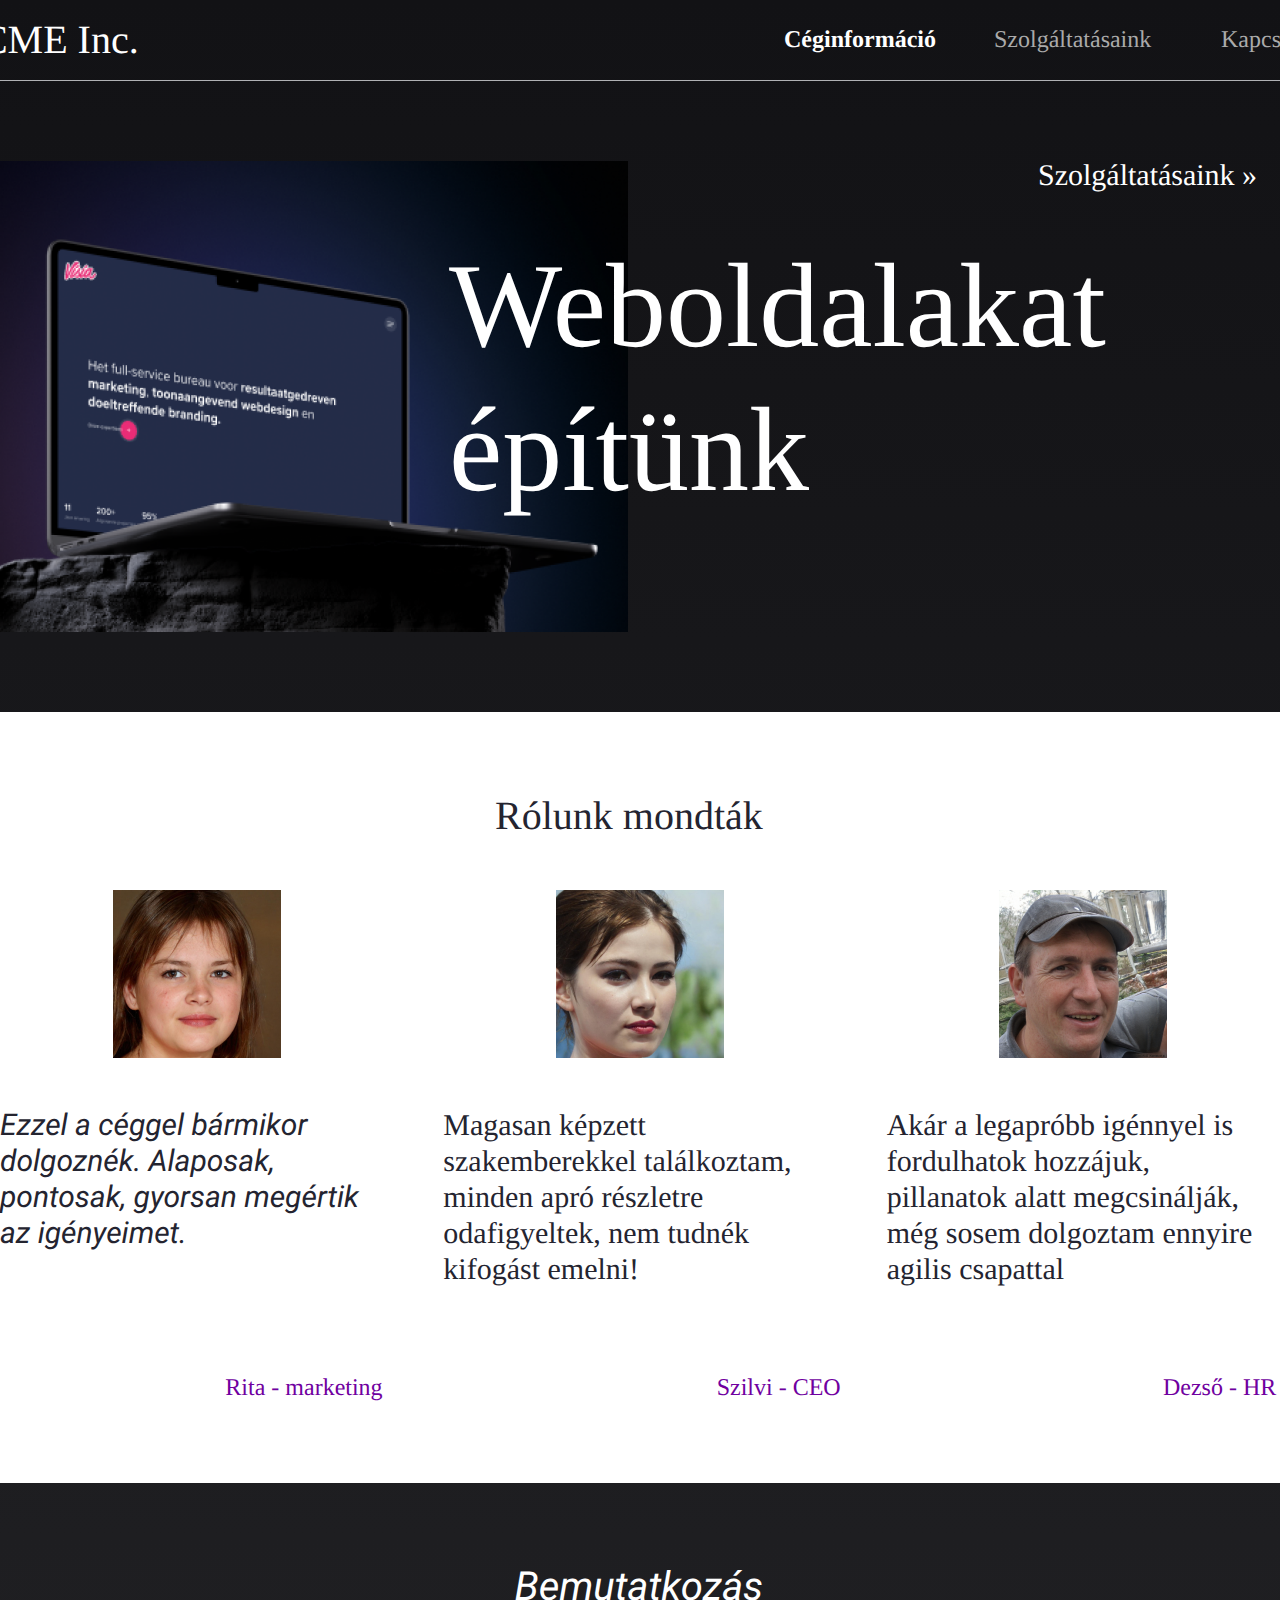
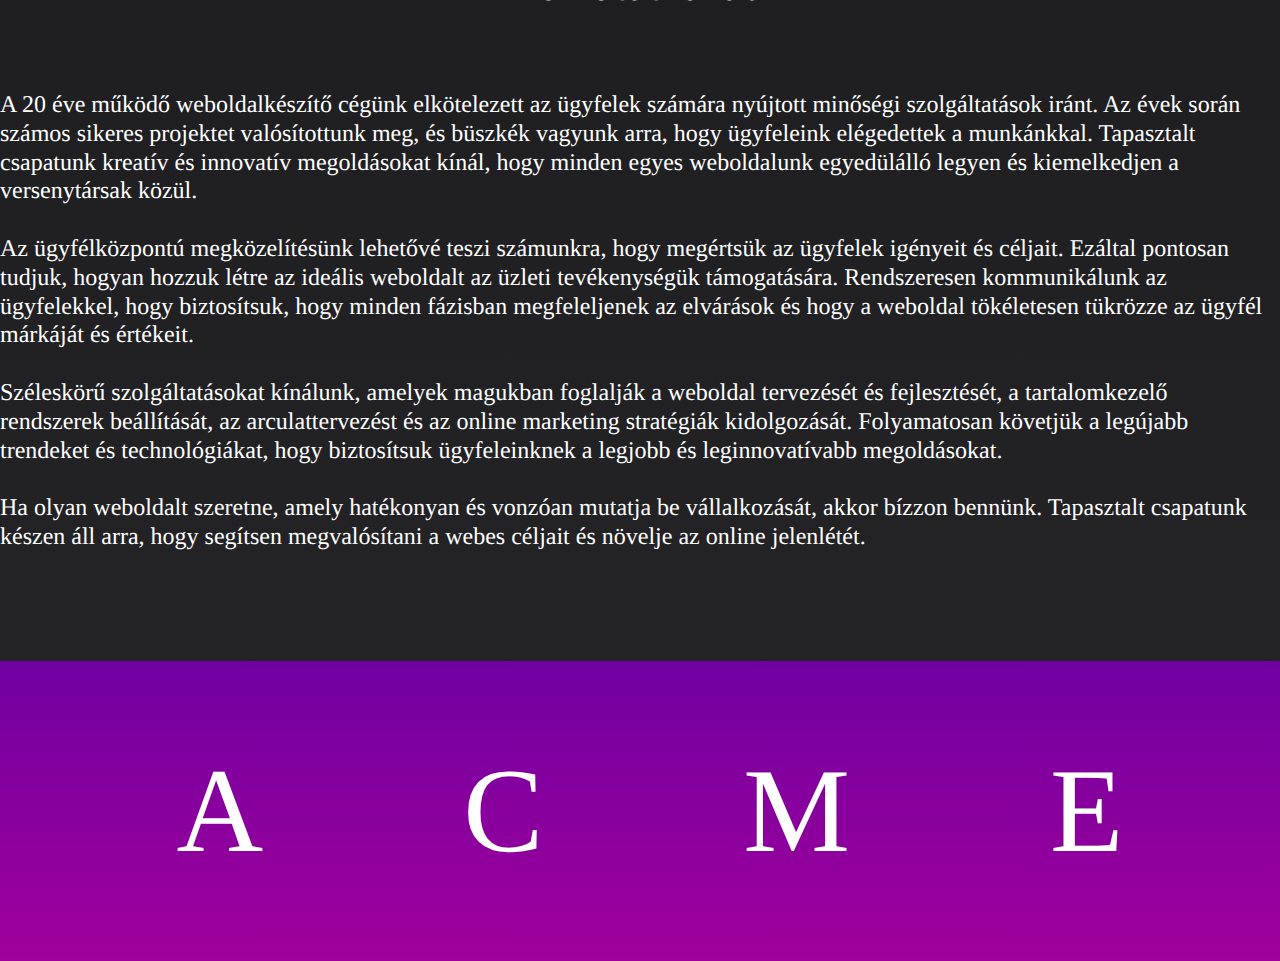
==== ceginformacio.html @ 2ebcb1cb "Copy paste, add ceginformacio, add static folder" ====
<!DOCTYPE html>
<html lang="hu">
<head>
    <meta charset="UTF-8">
    <meta name="viewport" content="width=device-width, initial-scale=1.0">
    <title>ACME Inc.</title>
    <link rel="stylesheet" href="static/css/styles-ceginformacio.css">
    <link href="https://fonts.googleapis.com/css2?family=Roboto:wght@100;900&display=swap" rel="stylesheet">
</head>
<body>
    <!-- frame: Céginformáció -->
    <div class="frame cginform-bc1c604dbf07">
        <!-- frame: Group -->
        <div class="frame group-bc1c604dbf08">
        <!-- frame: Group -->
        <div class="frame group-bc1c604dbf0d">
            <!-- frame: Group -->
            <div class="frame group-bc1c604dbf25">
            <!-- frame: Group -->
            <div class="frame group-bc1c604dbf27">
                <!-- text: ACME Inc. -->
                <div class="shape text acme-inc-bc1c604dbf2b">
                <div class="text-node-html" id="html-text-node-0953e374-dd61-808b-8004-bc1c604dbf2b" data-x="1551" data-y="1306.9999999999636">
                    <div class="root rich-text root-0" style="display:flex;white-space:break-spaces;align-items:flex-start" xmlns="http://www.w3.org/1999/xhtml">
                    <div class="paragraph-set root-0-paragraph-set-0">
                        <p class="paragraph root-0-paragraph-set-0-paragraph-0" dir="auto"><span class="text-node root-0-paragraph-set-0-paragraph-0-text-0" style="color:rgba(255, 255, 255, 1);text-transform:none;line-break:auto;overflow-wrap:initial;white-space:pre;text-rendering:geometricPrecision;caret-color:rgba(255, 255, 255, 1);text-decoration:none;--font-id:gfont-roboto;--fills:[[&quot;^ &quot;,&quot;~:fill-color&quot;,&quot;#ffffff&quot;,&quot;~:fill-opacity&quot;,1]];letter-spacing:0px;font-size:40px;font-family:&quot;Roboto&quot;;font-style:normal;font-weight:100">ACME Inc.</span></p>
                    </div>
                    </div>
                </div>
                </div>
            </div>
            <!-- frame: Group -->
            <div class="frame group-bc1c604dbf26">
                <!-- text: Céginformáció -->
                <div class="shape text cginform-bc1c604dbf2a">
                <div class="text-node-html" id="html-text-node-0953e374-dd61-808b-8004-bc1c604dbf2a" data-x="2383" data-y="1314.9999999999636">
                    <div class="root rich-text root-0" style="display:flex;white-space:break-spaces;align-items:flex-start" xmlns="http://www.w3.org/1999/xhtml">
                    <div class="paragraph-set root-0-paragraph-set-0">
                        <p class="paragraph root-0-paragraph-set-0-paragraph-0" dir="auto"><span class="text-node root-0-paragraph-set-0-paragraph-0-text-0" style="color:rgba(255, 255, 255, 1);text-transform:none;line-break:auto;overflow-wrap:initial;white-space:pre;text-rendering:geometricPrecision;caret-color:rgba(255, 255, 255, 1);text-decoration:none;--font-id:gfont-roboto;--fills:[[&quot;^ &quot;,&quot;~:fill-color&quot;,&quot;#ffffff&quot;,&quot;~:fill-opacity&quot;,1]];letter-spacing:0px;font-size:24px;font-family:&quot;Roboto&quot;;font-style:normal;font-weight:700">Céginformáció</span></p>
                    </div>
                    </div>
                </div>
                </div>
                <!-- text: Szolgáltatásaink -->
                <div class="shape text szolgltat-bc1c604dbf29">
                <div class="text-node-html" id="html-text-node-0953e374-dd61-808b-8004-bc1c604dbf29" data-x="2593" data-y="1314.9999999999636">
                    <div class="root rich-text root-0" style="display:flex;white-space:break-spaces;align-items:flex-start" xmlns="http://www.w3.org/1999/xhtml">
                    <div class="paragraph-set root-0-paragraph-set-0">
                        <p class="paragraph root-0-paragraph-set-0-paragraph-0" dir="auto"><span class="text-node root-0-paragraph-set-0-paragraph-0-text-0" style="color:rgba(170, 170, 170, 1);text-transform:none;line-break:auto;overflow-wrap:initial;white-space:pre;text-rendering:geometricPrecision;caret-color:rgba(170, 170, 170, 1);text-decoration:none;--font-id:gfont-roboto;--fills:[[&quot;^ &quot;,&quot;~:fill-color&quot;,&quot;#aaaaaa&quot;,&quot;~:fill-opacity&quot;,1]];letter-spacing:0px;font-size:24px;font-family:&quot;Roboto&quot;;font-style:normal;font-weight:400">Szolgáltatásaink</span></p>
                    </div>
                    </div>
                </div>
                </div>
                <!-- text: Kapcsolat -->
                <div class="shape text kapcsolat-bc1c604dbf28">
                <div class="text-node-html" id="html-text-node-0953e374-dd61-808b-8004-bc1c604dbf28" data-x="2820" data-y="1314.9999999999636">
                    <div class="root rich-text root-0" style="display:flex;white-space:break-spaces;align-items:flex-start" xmlns="http://www.w3.org/1999/xhtml">
                    <div class="paragraph-set root-0-paragraph-set-0">
                        <p class="paragraph root-0-paragraph-set-0-paragraph-0" dir="auto"><span class="text-node root-0-paragraph-set-0-paragraph-0-text-0" style="color:rgba(170, 170, 170, 1);text-transform:none;line-break:auto;overflow-wrap:initial;white-space:pre;text-rendering:geometricPrecision;caret-color:rgba(170, 170, 170, 1);text-decoration:none;--font-id:gfont-roboto;--fills:[[&quot;^ &quot;,&quot;~:fill-color&quot;,&quot;#aaaaaa&quot;,&quot;~:fill-opacity&quot;,1]];letter-spacing:0px;font-size:24px;font-family:&quot;Roboto&quot;;font-style:normal;font-weight:400">Kapcsolat</span></p>
                    </div>
                    </div>
                </div>
                </div>
            </div>
            </div>
            <!-- rect: Rectangle -->
            <div class="shape rect rectangle-bc1c604dbf24">
            </div>
        </div>
        <!-- frame: Group -->
        <div class="frame group-bc1c604dbf0c">
            <!-- frame: Group -->
            <div class="frame group-bc1c604dbf21">
            <!-- rect: image 1 -->
            <div class="shape rect image-1-bc1c604dbf23"><img src="static/pictures/laptop.png" alt="Image of a laptop"></div>
            </div>
            <!-- frame: Group -->
            <div class="frame group-bc1c604dbf20">
            <!-- text: Szolgáltatásaink » -->
            <div class="shape text szolgltat-bc1c604dbf22">
                <div class="text-node-html" id="html-text-node-0953e374-dd61-808b-8004-bc1c604dbf22" data-x="2637" data-y="1889">
                <div class="root rich-text root-0" style="display:flex;white-space:break-spaces;align-items:flex-start" xmlns="http://www.w3.org/1999/xhtml">
                    <div class="paragraph-set root-0-paragraph-set-0">
                    <p class="paragraph root-0-paragraph-set-0-paragraph-0" dir="auto"><span class="text-node root-0-paragraph-set-0-paragraph-0-text-0" style="color:rgba(255, 255, 255, 1);text-transform:none;line-break:auto;overflow-wrap:initial;white-space:pre;text-rendering:geometricPrecision;caret-color:rgba(255, 255, 255, 1);text-decoration:none;--font-id:gfont-roboto;--fills:[[&quot;^ &quot;,&quot;~:fill-color&quot;,&quot;#ffffff&quot;,&quot;~:fill-opacity&quot;,1]];letter-spacing:0px;font-size:30px;font-family:&quot;Roboto&quot;;font-style:normal;font-weight:400">Szolgáltatásaink »</span></p>
                    </div>
                </div>
                </div>
            </div>
            </div>
            <!-- text: Weboldalakat építünk -->
            <div class="shape text weboldalak-bc1c604dbf1f">
            <div class="text-node-html" id="html-text-node-0953e374-dd61-808b-8004-bc1c604dbf1f" data-x="2048" data-y="1521">
                <div class="root rich-text root-0" style="display:flex;white-space:break-spaces;align-items:flex-start" xmlns="http://www.w3.org/1999/xhtml">
                <div class="paragraph-set root-0-paragraph-set-0">
                    <p class="paragraph root-0-paragraph-set-0-paragraph-0" dir="auto"><span class="text-node root-0-paragraph-set-0-paragraph-0-text-0" style="color:rgba(255, 255, 255, 1);text-transform:none;line-break:auto;overflow-wrap:initial;white-space:break-spaces;text-rendering:geometricPrecision;caret-color:rgba(255, 255, 255, 1);text-decoration:none;--font-id:gfont-roboto;--fills:[[&quot;^ &quot;,&quot;~:fill-color&quot;,&quot;#ffffff&quot;,&quot;~:fill-opacity&quot;,1]];letter-spacing:0px;font-size:120px;font-family:&quot;Roboto&quot;;font-style:normal;font-weight:400">Weboldalakat építünk</span></p>
                </div>
                </div>
            </div>
            </div>
        </div>
        <!-- frame: Group -->
        <div class="frame group-bc1c604dbf0b">
            <!-- text: Rólunk mondták -->
            <div class="shape text rlunk-mon-bc1c604dbf12">
            <div class="text-node-html" id="html-text-node-0953e374-dd61-808b-8004-bc1c604dbf12" data-x="2094" data-y="2079">
                <div class="root rich-text root-0" style="display:flex;white-space:break-spaces;align-items:flex-start" xmlns="http://www.w3.org/1999/xhtml">
                <div class="paragraph-set root-0-paragraph-set-0">
                    <p class="paragraph root-0-paragraph-set-0-paragraph-0" dir="auto"><span class="text-node root-0-paragraph-set-0-paragraph-0-text-0" style="color:rgba(36, 36, 48, 1);text-transform:none;line-break:auto;overflow-wrap:initial;white-space:pre;text-rendering:geometricPrecision;caret-color:rgba(36, 36, 48, 1);text-decoration:none;--font-id:gfont-roboto;--fills:[[&quot;^ &quot;,&quot;~:fill-color&quot;,&quot;#242430&quot;,&quot;~:fill-opacity&quot;,1]];letter-spacing:0px;font-size:40px;font-family:&quot;Roboto&quot;;font-style:normal;font-weight:400">Rólunk mondták</span></p>
                </div>
                </div>
            </div>
            </div>
            <!-- frame: Group -->
            <div class="frame group-bc1c604dbf11">
            <!-- frame: Group -->
            <div class="frame group-bc1c604dbf15">
                <!-- rect: image 2 (3) -->
                <div class="shape rect image-2-3-bc2d330c45e3"><img src="static/pictures/rita.png" alt="Image of Rita from marketing"></div>
                <!-- text: Ezzel a céggel bármikor dolgoznék. Alaposak, pontosak, gyorsan megértik az igényeimet. -->
                <div class="shape text ezzel-a-c-bc1c604dbf1d">
                <div class="text-node-html" id="html-text-node-0953e374-dd61-808b-8004-bc1c604dbf1d" data-x="1599" data-y="2395">
                    <div class="root rich-text root-0" style="display:flex;white-space:break-spaces;align-items:flex-start" xmlns="http://www.w3.org/1999/xhtml">
                    <div class="paragraph-set root-0-paragraph-set-0">
                        <p class="paragraph root-0-paragraph-set-0-paragraph-0" dir="auto"><span class="text-node root-0-paragraph-set-0-paragraph-0-text-0" style="color:rgba(36, 36, 48, 1);text-transform:none;line-break:auto;overflow-wrap:initial;white-space:break-spaces;text-rendering:geometricPrecision;caret-color:rgba(36, 36, 48, 1);text-decoration:none;--font-id:gfont-roboto;--fills:[[&quot;^ &quot;,&quot;~:fill-color&quot;,&quot;#242430&quot;,&quot;~:fill-opacity&quot;,1]];letter-spacing:0px;font-size:30px;font-family:&quot;Roboto&quot;;font-style:italic;font-weight:400">Ezzel a céggel bármikor dolgoznék. Alaposak, pontosak, gyorsan megértik az igényeimet.</span></p>
                    </div>
                    </div>
                </div>
                </div>
                <!-- text: Rita - marketing -->
                <div class="shape text rita-mar-bc1c604dbf1c">
                <div class="text-node-html" id="html-text-node-0953e374-dd61-808b-8004-bc1c604dbf1c" data-x="1824.3333333333335" data-y="2660.9999999999995">
                    <div class="root rich-text root-0" style="display:flex;white-space:break-spaces;align-items:flex-start" xmlns="http://www.w3.org/1999/xhtml">
                    <div class="paragraph-set root-0-paragraph-set-0">
                        <p class="paragraph root-0-paragraph-set-0-paragraph-0" dir="auto"><span class="text-node root-0-paragraph-set-0-paragraph-0-text-0" style="color:rgba(112, 0, 160, 1);text-transform:none;line-break:auto;overflow-wrap:initial;white-space:pre;text-rendering:geometricPrecision;caret-color:rgba(112, 0, 160, 1);text-decoration:none;--font-id:gfont-roboto;--fills:[[&quot;^ &quot;,&quot;~:fill-color&quot;,&quot;#7000a0&quot;,&quot;~:fill-opacity&quot;,1]];letter-spacing:0px;font-size:24px;font-family:&quot;Roboto&quot;;font-style:normal;font-weight:400">Rita - marketing</span></p>
                    </div>
                    </div>
                </div>
                </div>
            </div>
            <!-- frame: Group -->
            <div class="frame group-bc1c604dbf14">
                <!-- rect: image 2 (4) -->
                <div class="shape rect image-2-4-bc2d41a959e4"><img src="static/pictures/szilvi.png" alt="Image of our CEO Szilvi"></div>
                <!-- text: Magasan képzett szakemberekkel találkoztam, minden apró részletre odafigyeltek, nem tudnék kifogást emelni! -->
                <div class="shape text magasan-k-bc1c604dbf1a">
                <div class="text-node-html" id="html-text-node-0953e374-dd61-808b-8004-bc1c604dbf1a" data-x="2042.3333333333335" data-y="2395">
                    <div class="root rich-text root-0" style="display:flex;white-space:break-spaces;align-items:flex-start" xmlns="http://www.w3.org/1999/xhtml">
                    <div class="paragraph-set root-0-paragraph-set-0">
                        <p class="paragraph root-0-paragraph-set-0-paragraph-0" dir="auto"><span class="text-node root-0-paragraph-set-0-paragraph-0-text-0" style="color:rgba(36, 36, 48, 1);text-transform:none;line-break:auto;overflow-wrap:initial;white-space:break-spaces;text-rendering:geometricPrecision;caret-color:rgba(36, 36, 48, 1);text-decoration:none;--font-id:gfont-roboto;--fills:[[&quot;^ &quot;,&quot;~:fill-color&quot;,&quot;#242430&quot;,&quot;~:fill-opacity&quot;,1]];letter-spacing:0px;font-size:30px;font-family:&quot;Roboto&quot;;font-style:normal;font-weight:400">Magasan képzett szakemberekkel találkoztam, minden apró részletre odafigyeltek, nem tudnék kifogást emelni!</span></p>
                    </div>
                    </div>
                </div>
                </div>
                <!-- text: Szilvi - CEO -->
                <div class="shape text szilvi-c-bc1c604dbf19">
                <div class="text-node-html" id="html-text-node-0953e374-dd61-808b-8004-bc1c604dbf19" data-x="2315.666666666667" data-y="2660.9999999999995">
                    <div class="root rich-text root-0" style="display:flex;white-space:break-spaces;align-items:flex-start" xmlns="http://www.w3.org/1999/xhtml">
                    <div class="paragraph-set root-0-paragraph-set-0">
                        <p class="paragraph root-0-paragraph-set-0-paragraph-0" dir="auto"><span class="text-node root-0-paragraph-set-0-paragraph-0-text-0" style="color:rgba(112, 0, 160, 1);text-transform:none;line-break:auto;overflow-wrap:initial;white-space:pre;text-rendering:geometricPrecision;caret-color:rgba(112, 0, 160, 1);text-decoration:none;--font-id:gfont-roboto;--fills:[[&quot;^ &quot;,&quot;~:fill-color&quot;,&quot;#7000a0&quot;,&quot;~:fill-opacity&quot;,1]];letter-spacing:0px;font-size:24px;font-family:&quot;Roboto&quot;;font-style:normal;font-weight:400">Szilvi - CEO</span></p>
                    </div>
                    </div>
                </div>
                </div>
            </div>
            <!-- frame: Group -->
            <div class="frame group-bc1c604dbf13">
                <!-- rect: image 2 (5) -->
                <div class="shape rect image-2-5-bc2d4b4ae50b"><img src="static/pictures/dezso.png" alt="Image of Dezso from HR"></div>
                <!-- text: Akár a legapróbb igénnyel is fordulhatok hozzájuk, pillanatok alatt megcsinálják, még sosem dolgoztam ennyire agilis csapattal -->
                <div class="shape text akr-a-leg-bc1c604dbf17">
                <div class="text-node-html" id="html-text-node-0953e374-dd61-808b-8004-bc1c604dbf17" data-x="2485.666666666667" data-y="2395">
                    <div class="root rich-text root-0" style="display:flex;white-space:break-spaces;align-items:flex-start" xmlns="http://www.w3.org/1999/xhtml">
                    <div class="paragraph-set root-0-paragraph-set-0">
                        <p class="paragraph root-0-paragraph-set-0-paragraph-0" dir="auto"><span class="text-node root-0-paragraph-set-0-paragraph-0-text-0" style="color:rgba(36, 36, 48, 1);text-transform:none;line-break:auto;overflow-wrap:initial;white-space:break-spaces;text-rendering:geometricPrecision;caret-color:rgba(36, 36, 48, 1);text-decoration:none;--font-id:gfont-roboto;--fills:[[&quot;^ &quot;,&quot;~:fill-color&quot;,&quot;#242430&quot;,&quot;~:fill-opacity&quot;,1]];letter-spacing:0px;font-size:30px;font-family:&quot;Roboto&quot;;font-style:normal;font-weight:400">Akár a legapróbb igénnyel is fordulhatok hozzájuk, pillanatok alatt megcsinálják, még sosem dolgoztam ennyire agilis csapattal</span></p>
                    </div>
                    </div>
                </div>
                </div>
                <!-- text: Dezső - HR -->
                <div class="shape text dezs-hr-bc1c604dbf16">
                <div class="text-node-html" id="html-text-node-0953e374-dd61-808b-8004-bc1c604dbf16" data-x="2762" data-y="2661">
                    <div class="root rich-text root-0" style="display:flex;white-space:break-spaces;align-items:flex-start" xmlns="http://www.w3.org/1999/xhtml">
                    <div class="paragraph-set root-0-paragraph-set-0">
                        <p class="paragraph root-0-paragraph-set-0-paragraph-0" dir="auto"><span class="text-node root-0-paragraph-set-0-paragraph-0-text-0" style="color:rgba(112, 0, 160, 1);text-transform:none;line-break:auto;overflow-wrap:initial;white-space:pre;text-rendering:geometricPrecision;caret-color:rgba(112, 0, 160, 1);text-decoration:none;--font-id:gfont-roboto;--fills:[[&quot;^ &quot;,&quot;~:fill-color&quot;,&quot;#7000a0&quot;,&quot;~:fill-opacity&quot;,1]];letter-spacing:0px;font-size:24px;font-family:&quot;Roboto&quot;;font-style:normal;font-weight:400">Dezső - HR</span></p>
                    </div>
                    </div>
                </div>
                </div>
            </div>
            </div>
        </div>
        <!-- frame: Group -->
        <div class="frame group-bc1c604dbf0a">
            <!-- text: Bemutatkozás -->
            <div class="shape text bemutatkoz-bc1c604dbf10">
            <div class="text-node-html" id="html-text-node-0953e374-dd61-808b-8004-bc1c604dbf10" data-x="2113.5" data-y="2849.9999999999995">
                <div class="root rich-text root-0" style="display:flex;white-space:break-spaces;align-items:flex-start" xmlns="http://www.w3.org/1999/xhtml">
                <div class="paragraph-set root-0-paragraph-set-0">
                    <p class="paragraph root-0-paragraph-set-0-paragraph-0" dir="auto"><span class="text-node root-0-paragraph-set-0-paragraph-0-text-0" style="color:rgba(255, 255, 255, 1);text-transform:none;line-break:auto;overflow-wrap:initial;white-space:pre;text-rendering:geometricPrecision;caret-color:rgba(255, 255, 255, 1);text-decoration:none;--font-id:gfont-roboto;--fills:[[&quot;^ &quot;,&quot;~:fill-color&quot;,&quot;#ffffff&quot;,&quot;~:fill-opacity&quot;,1]];letter-spacing:0px;font-size:40px;font-family:&quot;Roboto&quot;;font-style:italic;font-weight:400">Bemutatkozás</span></p>
                </div>
                </div>
            </div>
            </div>
            <!-- text: A 20 éve működő weboldalkészítő cégünk elkötelezett az ügyfelek számára nyújtott minőségi szolgáltatások iránt. Az évek során számos sikeres projektet valósítottunk meg, és büszkék vagyunk arra, hogy ügyfeleink elégedettek a munkánkkal. Tapasztalt csapatunk kreatív és innovatív m -->
            <div class="shape text a-20-ve-m-bc1c604dbf0f">
            <div class="text-node-html" id="html-text-node-0953e374-dd61-808b-8004-bc1c604dbf0f" data-x="1599" data-y="2977.9999999999995">
                <div class="root rich-text root-0" style="display:flex;white-space:break-spaces;align-items:flex-start" xmlns="http://www.w3.org/1999/xhtml">
                <div class="paragraph-set root-0-paragraph-set-0">
                    <p class="paragraph root-0-paragraph-set-0-paragraph-0" dir="auto"><span class="text-node root-0-paragraph-set-0-paragraph-0-text-0" style="color:rgba(255, 255, 255, 1);text-transform:none;line-break:auto;overflow-wrap:initial;white-space:break-spaces;text-rendering:geometricPrecision;caret-color:rgba(255, 255, 255, 1);text-decoration:none;--font-id:gfont-roboto;--fills:[[&quot;^ &quot;,&quot;~:fill-color&quot;,&quot;#ffffff&quot;,&quot;~:fill-opacity&quot;,1]];letter-spacing:0px;font-size:24px;font-family:&quot;Roboto&quot;;font-style:normal;font-weight:400">A 20 éve működő weboldalkészítő cégünk elkötelezett az ügyfelek számára nyújtott minőségi szolgáltatások iránt. Az évek során számos sikeres projektet valósítottunk meg, és büszkék vagyunk arra, hogy ügyfeleink elégedettek a munkánkkal. Tapasztalt csapatunk kreatív és innovatív megoldásokat kínál, hogy minden egyes weboldalunk egyedülálló legyen és kiemelkedjen a versenytársak közül.</span></p>
                    <p class="paragraph root-0-paragraph-set-0-paragraph-1" dir="auto"><span class="text-node root-0-paragraph-set-0-paragraph-1-text-0" style="color:rgba(255, 255, 255, 1);text-transform:none;line-break:auto;overflow-wrap:initial;white-space:break-spaces;text-rendering:geometricPrecision;caret-color:rgba(255, 255, 255, 1);text-decoration:none;--font-id:gfont-roboto;--fills:[[&quot;^ &quot;,&quot;~:fill-color&quot;,&quot;#ffffff&quot;,&quot;~:fill-opacity&quot;,1]];letter-spacing:0px;font-size:24px;font-family:&quot;Roboto&quot;;font-style:normal;font-weight:400"> </span></p>
                    <p class="paragraph root-0-paragraph-set-0-paragraph-2" dir="auto"><span class="text-node root-0-paragraph-set-0-paragraph-2-text-0" style="color:rgba(255, 255, 255, 1);text-transform:none;line-break:auto;overflow-wrap:initial;white-space:break-spaces;text-rendering:geometricPrecision;caret-color:rgba(255, 255, 255, 1);text-decoration:none;--font-id:gfont-roboto;--fills:[[&quot;^ &quot;,&quot;~:fill-color&quot;,&quot;#ffffff&quot;,&quot;~:fill-opacity&quot;,1]];letter-spacing:0px;font-size:24px;font-family:&quot;Roboto&quot;;font-style:normal;font-weight:400">Az ügyfélközpontú megközelítésünk lehetővé teszi számunkra, hogy megértsük az ügyfelek igényeit és céljait. Ezáltal pontosan tudjuk, hogyan hozzuk létre az ideális weboldalt az üzleti tevékenységük támogatására. Rendszeresen kommunikálunk az ügyfelekkel, hogy biztosítsuk, hogy minden fázisban megfeleljenek az elvárások és hogy a weboldal tökéletesen tükrözze az ügyfél márkáját és értékeit.</span></p>
                    <p class="paragraph root-0-paragraph-set-0-paragraph-3" dir="auto"><span class="text-node root-0-paragraph-set-0-paragraph-3-text-0" style="color:rgba(255, 255, 255, 1);text-transform:none;line-break:auto;overflow-wrap:initial;white-space:break-spaces;text-rendering:geometricPrecision;caret-color:rgba(255, 255, 255, 1);text-decoration:none;--font-id:gfont-roboto;--fills:[[&quot;^ &quot;,&quot;~:fill-color&quot;,&quot;#ffffff&quot;,&quot;~:fill-opacity&quot;,1]];letter-spacing:0px;font-size:24px;font-family:&quot;Roboto&quot;;font-style:normal;font-weight:400"> </span></p>
                    <p class="paragraph root-0-paragraph-set-0-paragraph-4" dir="auto"><span class="text-node root-0-paragraph-set-0-paragraph-4-text-0" style="color:rgba(255, 255, 255, 1);text-transform:none;line-break:auto;overflow-wrap:initial;white-space:break-spaces;text-rendering:geometricPrecision;caret-color:rgba(255, 255, 255, 1);text-decoration:none;--font-id:gfont-roboto;--fills:[[&quot;^ &quot;,&quot;~:fill-color&quot;,&quot;#ffffff&quot;,&quot;~:fill-opacity&quot;,1]];letter-spacing:0px;font-size:24px;font-family:&quot;Roboto&quot;;font-style:normal;font-weight:400">Széleskörű szolgáltatásokat kínálunk, amelyek magukban foglalják a weboldal tervezését és fejlesztését, a tartalomkezelő rendszerek beállítását, az arculattervezést és az online marketing stratégiák kidolgozását. Folyamatosan követjük a legújabb trendeket és technológiákat, hogy biztosítsuk ügyfeleinknek a legjobb és leginnovatívabb megoldásokat.</span></p>
                    <p class="paragraph root-0-paragraph-set-0-paragraph-5" dir="auto"><span class="text-node root-0-paragraph-set-0-paragraph-5-text-0" style="color:rgba(255, 255, 255, 1);text-transform:none;line-break:auto;overflow-wrap:initial;white-space:break-spaces;text-rendering:geometricPrecision;caret-color:rgba(255, 255, 255, 1);text-decoration:none;--font-id:gfont-roboto;--fills:[[&quot;^ &quot;,&quot;~:fill-color&quot;,&quot;#ffffff&quot;,&quot;~:fill-opacity&quot;,1]];letter-spacing:0px;font-size:24px;font-family:&quot;Roboto&quot;;font-style:normal;font-weight:400"> </span></p>
                    <p class="paragraph root-0-paragraph-set-0-paragraph-6" dir="auto"><span class="text-node root-0-paragraph-set-0-paragraph-6-text-0" style="color:rgba(255, 255, 255, 1);text-transform:none;line-break:auto;overflow-wrap:initial;white-space:break-spaces;text-rendering:geometricPrecision;caret-color:rgba(255, 255, 255, 1);text-decoration:none;--font-id:gfont-roboto;--fills:[[&quot;^ &quot;,&quot;~:fill-color&quot;,&quot;#ffffff&quot;,&quot;~:fill-opacity&quot;,1]];letter-spacing:0px;font-size:24px;font-family:&quot;Roboto&quot;;font-style:normal;font-weight:400">Ha olyan weboldalt szeretne, amely hatékonyan és vonzóan mutatja be vállalkozását, akkor bízzon bennünk. Tapasztalt csapatunk készen áll arra, hogy segítsen megvalósítani a webes céljait és növelje az online jelenlétét.</span></p>
                </div>
                </div>
            </div>
            </div>
        </div>
        <!-- frame: Group -->
        <div class="frame group-bc1c604dbf09">
            <!-- text: ACME -->
            <div class="shape text acme-bc1c604dbf0e">
            <div class="text-node-html" id="html-text-node-0953e374-dd61-808b-8004-bc1c604dbf0e" data-x="1775.5" data-y="3626">
                <div class="root rich-text root-0" style="display:flex;white-space:break-spaces;align-items:flex-start" xmlns="http://www.w3.org/1999/xhtml">
                <div class="paragraph-set root-0-paragraph-set-0">
                    <p class="paragraph root-0-paragraph-set-0-paragraph-0" dir="auto"><span class="text-node root-0-paragraph-set-0-paragraph-0-text-0" style="color:rgba(255, 255, 255, 1);text-transform:none;line-break:auto;overflow-wrap:initial;white-space:break-spaces;text-rendering:geometricPrecision;caret-color:rgba(255, 255, 255, 1);text-decoration:none;--font-id:gfont-roboto;--fills:[[&quot;^ &quot;,&quot;~:fill-color&quot;,&quot;#ffffff&quot;,&quot;~:fill-opacity&quot;,1]];letter-spacing:200px;font-size:120px;font-family:&quot;Roboto&quot;;font-style:normal;font-weight:400">ACME</span></p>
                </div>
                </div>
            </div>
            </div>
        </div>
        </div>
    </div>
</body>
</html>
---- static/css/styles-ceginformacio.css ----
/* cyrillic-ext */
@font-face {
  font-family: 'Roboto';
  font-style: normal;
  font-weight: 400;
  font-display: block;
  src: url(https://design.penpot.app/internal/gfonts/font/roboto/v32/KFOmCnqEu92Fr1Mu72xKOzY.woff2) format('woff2');
  unicode-range: U+0460-052F, U+1C80-1C88, U+20B4, U+2DE0-2DFF, U+A640-A69F, U+FE2E-FE2F;
}
/* cyrillic */
@font-face {
  font-family: 'Roboto';
  font-style: normal;
  font-weight: 400;
  font-display: block;
  src: url(https://design.penpot.app/internal/gfonts/font/roboto/v32/KFOmCnqEu92Fr1Mu5mxKOzY.woff2) format('woff2');
  unicode-range: U+0301, U+0400-045F, U+0490-0491, U+04B0-04B1, U+2116;
}
/* greek-ext */
@font-face {
  font-family: 'Roboto';
  font-style: normal;
  font-weight: 400;
  font-display: block;
  src: url(https://design.penpot.app/internal/gfonts/font/roboto/v32/KFOmCnqEu92Fr1Mu7mxKOzY.woff2) format('woff2');
  unicode-range: U+1F00-1FFF;
}
/* greek */
@font-face {
  font-family: 'Roboto';
  font-style: normal;
  font-weight: 400;
  font-display: block;
  src: url(https://design.penpot.app/internal/gfonts/font/roboto/v32/KFOmCnqEu92Fr1Mu4WxKOzY.woff2) format('woff2');
  unicode-range: U+0370-0377, U+037A-037F, U+0384-038A, U+038C, U+038E-03A1, U+03A3-03FF;
}
/* vietnamese */
@font-face {
  font-family: 'Roboto';
  font-style: normal;
  font-weight: 400;
  font-display: block;
  src: url(https://design.penpot.app/internal/gfonts/font/roboto/v32/KFOmCnqEu92Fr1Mu7WxKOzY.woff2) format('woff2');
  unicode-range: U+0102-0103, U+0110-0111, U+0128-0129, U+0168-0169, U+01A0-01A1, U+01AF-01B0, U+0300-0301, U+0303-0304, U+0308-0309, U+0323, U+0329, U+1EA0-1EF9, U+20AB;
}
/* latin-ext */
@font-face {
  font-family: 'Roboto';
  font-style: normal;
  font-weight: 400;
  font-display: block;
  src: url(https://design.penpot.app/internal/gfonts/font/roboto/v32/KFOmCnqEu92Fr1Mu7GxKOzY.woff2) format('woff2');
  unicode-range: U+0100-02AF, U+0304, U+0308, U+0329, U+1E00-1E9F, U+1EF2-1EFF, U+2020, U+20A0-20AB, U+20AD-20C0, U+2113, U+2C60-2C7F, U+A720-A7FF;
}
/* latin */
@font-face {
  font-family: 'Roboto';
  font-style: normal;
  font-weight: 400;
  font-display: block;
  src: url(https://design.penpot.app/internal/gfonts/font/roboto/v32/KFOmCnqEu92Fr1Mu4mxK.woff2) format('woff2');
  unicode-range: U+0000-00FF, U+0131, U+0152-0153, U+02BB-02BC, U+02C6, U+02DA, U+02DC, U+0304, U+0308, U+0329, U+2000-206F, U+2074, U+20AC, U+2122, U+2191, U+2193, U+2212, U+2215, U+FEFF, U+FFFD;
}

/* cyrillic-ext */
@font-face {
  font-family: 'Roboto';
  font-style: italic;
  font-weight: 400;
  font-display: block;
  src: url(https://design.penpot.app/internal/gfonts/font/roboto/v32/KFOkCnqEu92Fr1Mu51xFIzIFKw.woff2) format('woff2');
  unicode-range: U+0460-052F, U+1C80-1C88, U+20B4, U+2DE0-2DFF, U+A640-A69F, U+FE2E-FE2F;
}
/* cyrillic */
@font-face {
  font-family: 'Roboto';
  font-style: italic;
  font-weight: 400;
  font-display: block;
  src: url(https://design.penpot.app/internal/gfonts/font/roboto/v32/KFOkCnqEu92Fr1Mu51xMIzIFKw.woff2) format('woff2');
  unicode-range: U+0301, U+0400-045F, U+0490-0491, U+04B0-04B1, U+2116;
}
/* greek-ext */
@font-face {
  font-family: 'Roboto';
  font-style: italic;
  font-weight: 400;
  font-display: block;
  src: url(https://design.penpot.app/internal/gfonts/font/roboto/v32/KFOkCnqEu92Fr1Mu51xEIzIFKw.woff2) format('woff2');
  unicode-range: U+1F00-1FFF;
}
/* greek */
@font-face {
  font-family: 'Roboto';
  font-style: italic;
  font-weight: 400;
  font-display: block;
  src: url(https://design.penpot.app/internal/gfonts/font/roboto/v32/KFOkCnqEu92Fr1Mu51xLIzIFKw.woff2) format('woff2');
  unicode-range: U+0370-0377, U+037A-037F, U+0384-038A, U+038C, U+038E-03A1, U+03A3-03FF;
}
/* vietnamese */
@font-face {
  font-family: 'Roboto';
  font-style: italic;
  font-weight: 400;
  font-display: block;
  src: url(https://design.penpot.app/internal/gfonts/font/roboto/v32/KFOkCnqEu92Fr1Mu51xHIzIFKw.woff2) format('woff2');
  unicode-range: U+0102-0103, U+0110-0111, U+0128-0129, U+0168-0169, U+01A0-01A1, U+01AF-01B0, U+0300-0301, U+0303-0304, U+0308-0309, U+0323, U+0329, U+1EA0-1EF9, U+20AB;
}
/* latin-ext */
@font-face {
  font-family: 'Roboto';
  font-style: italic;
  font-weight: 400;
  font-display: block;
  src: url(https://design.penpot.app/internal/gfonts/font/roboto/v32/KFOkCnqEu92Fr1Mu51xGIzIFKw.woff2) format('woff2');
  unicode-range: U+0100-02AF, U+0304, U+0308, U+0329, U+1E00-1E9F, U+1EF2-1EFF, U+2020, U+20A0-20AB, U+20AD-20C0, U+2113, U+2C60-2C7F, U+A720-A7FF;
}
/* latin */
@font-face {
  font-family: 'Roboto';
  font-style: italic;
  font-weight: 400;
  font-display: block;
  src: url(https://design.penpot.app/internal/gfonts/font/roboto/v32/KFOkCnqEu92Fr1Mu51xIIzI.woff2) format('woff2');
  unicode-range: U+0000-00FF, U+0131, U+0152-0153, U+02BB-02BC, U+02C6, U+02DA, U+02DC, U+0304, U+0308, U+0329, U+2000-206F, U+2074, U+20AC, U+2122, U+2191, U+2193, U+2212, U+2215, U+FEFF, U+FFFD;
}

/* cyrillic-ext */
@font-face {
  font-family: 'Roboto';
  font-style: normal;
  font-weight: 700;
  font-display: block;
  src: url(https://design.penpot.app/internal/gfonts/font/roboto/v32/KFOlCnqEu92Fr1MmWUlfCRc4EsA.woff2) format('woff2');
  unicode-range: U+0460-052F, U+1C80-1C88, U+20B4, U+2DE0-2DFF, U+A640-A69F, U+FE2E-FE2F;
}
/* cyrillic */
@font-face {
  font-family: 'Roboto';
  font-style: normal;
  font-weight: 700;
  font-display: block;
  src: url(https://design.penpot.app/internal/gfonts/font/roboto/v32/KFOlCnqEu92Fr1MmWUlfABc4EsA.woff2) format('woff2');
  unicode-range: U+0301, U+0400-045F, U+0490-0491, U+04B0-04B1, U+2116;
}
/* greek-ext */
@font-face {
  font-family: 'Roboto';
  font-style: normal;
  font-weight: 700;
  font-display: block;
  src: url(https://design.penpot.app/internal/gfonts/font/roboto/v32/KFOlCnqEu92Fr1MmWUlfCBc4EsA.woff2) format('woff2');
  unicode-range: U+1F00-1FFF;
}
/* greek */
@font-face {
  font-family: 'Roboto';
  font-style: normal;
  font-weight: 700;
  font-display: block;
  src: url(https://design.penpot.app/internal/gfonts/font/roboto/v32/KFOlCnqEu92Fr1MmWUlfBxc4EsA.woff2) format('woff2');
  unicode-range: U+0370-0377, U+037A-037F, U+0384-038A, U+038C, U+038E-03A1, U+03A3-03FF;
}
/* vietnamese */
@font-face {
  font-family: 'Roboto';
  font-style: normal;
  font-weight: 700;
  font-display: block;
  src: url(https://design.penpot.app/internal/gfonts/font/roboto/v32/KFOlCnqEu92Fr1MmWUlfCxc4EsA.woff2) format('woff2');
  unicode-range: U+0102-0103, U+0110-0111, U+0128-0129, U+0168-0169, U+01A0-01A1, U+01AF-01B0, U+0300-0301, U+0303-0304, U+0308-0309, U+0323, U+0329, U+1EA0-1EF9, U+20AB;
}
/* latin-ext */
@font-face {
  font-family: 'Roboto';
  font-style: normal;
  font-weight: 700;
  font-display: block;
  src: url(https://design.penpot.app/internal/gfonts/font/roboto/v32/KFOlCnqEu92Fr1MmWUlfChc4EsA.woff2) format('woff2');
  unicode-range: U+0100-02AF, U+0304, U+0308, U+0329, U+1E00-1E9F, U+1EF2-1EFF, U+2020, U+20A0-20AB, U+20AD-20C0, U+2113, U+2C60-2C7F, U+A720-A7FF;
}
/* latin */
@font-face {
  font-family: 'Roboto';
  font-style: normal;
  font-weight: 700;
  font-display: block;
  src: url(https://design.penpot.app/internal/gfonts/font/roboto/v32/KFOlCnqEu92Fr1MmWUlfBBc4.woff2) format('woff2');
  unicode-range: U+0000-00FF, U+0131, U+0152-0153, U+02BB-02BC, U+02C6, U+02DA, U+02DC, U+0304, U+0308, U+0329, U+2000-206F, U+2074, U+20AC, U+2122, U+2191, U+2193, U+2212, U+2215, U+FEFF, U+FFFD;
}

/* cyrillic-ext */
@font-face {
  font-family: 'Roboto';
  font-style: normal;
  font-weight: 100;
  font-display: block;
  src: url(https://design.penpot.app/internal/gfonts/font/roboto/v32/KFOkCnqEu92Fr1MmgVxFIzIFKw.woff2) format('woff2');
  unicode-range: U+0460-052F, U+1C80-1C88, U+20B4, U+2DE0-2DFF, U+A640-A69F, U+FE2E-FE2F;
}
/* cyrillic */
@font-face {
  font-family: 'Roboto';
  font-style: normal;
  font-weight: 100;
  font-display: block;
  src: url(https://design.penpot.app/internal/gfonts/font/roboto/v32/KFOkCnqEu92Fr1MmgVxMIzIFKw.woff2) format('woff2');
  unicode-range: U+0301, U+0400-045F, U+0490-0491, U+04B0-04B1, U+2116;
}
/* greek-ext */
@font-face {
  font-family: 'Roboto';
  font-style: normal;
  font-weight: 100;
  font-display: block;
  src: url(https://design.penpot.app/internal/gfonts/font/roboto/v32/KFOkCnqEu92Fr1MmgVxEIzIFKw.woff2) format('woff2');
  unicode-range: U+1F00-1FFF;
}
/* greek */
@font-face {
  font-family: 'Roboto';
  font-style: normal;
  font-weight: 100;
  font-display: block;
  src: url(https://design.penpot.app/internal/gfonts/font/roboto/v32/KFOkCnqEu92Fr1MmgVxLIzIFKw.woff2) format('woff2');
  unicode-range: U+0370-0377, U+037A-037F, U+0384-038A, U+038C, U+038E-03A1, U+03A3-03FF;
}
/* vietnamese */
@font-face {
  font-family: 'Roboto';
  font-style: normal;
  font-weight: 100;
  font-display: block;
  src: url(https://design.penpot.app/internal/gfonts/font/roboto/v32/KFOkCnqEu92Fr1MmgVxHIzIFKw.woff2) format('woff2');
  unicode-range: U+0102-0103, U+0110-0111, U+0128-0129, U+0168-0169, U+01A0-01A1, U+01AF-01B0, U+0300-0301, U+0303-0304, U+0308-0309, U+0323, U+0329, U+1EA0-1EF9, U+20AB;
}
/* latin-ext */
@font-face {
  font-family: 'Roboto';
  font-style: normal;
  font-weight: 100;
  font-display: block;
  src: url(https://design.penpot.app/internal/gfonts/font/roboto/v32/KFOkCnqEu92Fr1MmgVxGIzIFKw.woff2) format('woff2');
  unicode-range: U+0100-02AF, U+0304, U+0308, U+0329, U+1E00-1E9F, U+1EF2-1EFF, U+2020, U+20A0-20AB, U+20AD-20C0, U+2113, U+2C60-2C7F, U+A720-A7FF;
}
/* latin */
@font-face {
  font-family: 'Roboto';
  font-style: normal;
  font-weight: 100;
  font-display: block;
  src: url(https://design.penpot.app/internal/gfonts/font/roboto/v32/KFOkCnqEu92Fr1MmgVxIIzI.woff2) format('woff2');
  unicode-range: U+0000-00FF, U+0131, U+0152-0153, U+02BB-02BC, U+02C6, U+02DA, U+02DC, U+0304, U+0308, U+0329, U+2000-206F, U+2074, U+20AC, U+2122, U+2191, U+2193, U+2212, U+2215, U+FEFF, U+FFFD;
}


html, body {
  margin: 0;
  min-height: 100%;
  min-width: 100%;
  padding: 0;
}

body {
  display: flex;
  flex-direction: column;
  align-items: center;
  width: 100vw;
  min-height: 100vh;
}

* {
  box-sizing: border-box;
}

.text-node { background-clip: text !important; -webkit-background-clip: text !important; }

/* Céginformáció */
.cginform-bc1c604dbf07 {
  position: relative;
  width: 100%;
  background: rgba(255, 255, 255, 0);
  overflow: hidden;
  display: flex;
  align-items: start;
  align-content: stretch;
  justify-content: start;
  padding: 0px 0px 0px 0px;
  z-index: 0;
  flex-direction: row;
  flex-wrap: nowrap;
  flex-grow: 1;
  min-height: 2561px;
  min-width: 1440px;
}

/* Group */
.group-bc1c604dbf08 {
  position: relative;
  width: 1440px;
  height: auto;
  background: linear-gradient(to bottom, rgba(18, 18, 21, 1) 0%,rgba(38, 38, 41, 1) 100%);
  border-radius: 0px 0px 0px 0px;
  display: flex;
  align-items: center;
  align-content: stretch;
  justify-content: start;
  flex-direction: column;
  flex-wrap: nowrap;
}

/* Group */
.group-bc1c604dbf09 {
  position: relative;
  width: 100%;
  height: 300px;
  background: linear-gradient(to bottom, rgba(112, 0, 160, 1) 0%,rgba(160, 0, 155, 1) 100%);
  display: flex;
  align-items: center;
  align-content: stretch;
  justify-content: center;
  flex-direction: row;
  flex-wrap: nowrap;
}

/* ACME */
.acme-bc1c604dbf0e {
  width: 927px;
  height: 144px;
  flex-shrink: 0;
}
.acme-bc1c604dbf0e .root-0 {
  
  
  display: flex;
  white-space: break-spaces;
  align-items: flex-start;
}
.acme-bc1c604dbf0e .root-0-paragraph-set-0 {
  display: inline-flex;
  flex-direction: column;
  justify-content: inherit;
  min-width: 100%;
  margin-right: 1px;
  vertical-align: top;
}
.acme-bc1c604dbf0e .root-0-paragraph-set-0-paragraph-0 {
  font-size: 0;
  line-height: 1.2;
  margin: 0;
  text-align: left;
}
.acme-bc1c604dbf0e .root-0-paragraph-set-0-paragraph-0-text-0 {
  color: rgba(255, 255, 255, 1);
  text-transform: none;
  
  line-break: auto;
  overflow-wrap: initial;
  white-space: break-spaces;
  text-rendering: geometricPrecision;
  caret-color: rgba(255, 255, 255, 1);
  text-decoration: none;
  letter-spacing: 200px;
  font-size: 120px;
  font-family: "Roboto";
  font-style: normal;
  font-weight: 400;
}

/* Group */
.group-bc1c604dbf0a {
  position: relative;
  width: 100%;
  height: auto;
  display: flex;
  align-items: center;
  align-content: stretch;
  justify-content: center;
  gap: 80px;
  padding: 80px 80px 80px 80px;
  flex-direction: column;
  flex-wrap: nowrap;
}

/* A 20 éve működő weboldalkészítő cégünk elkötelezett az ügyfelek számára nyújtott minőségi szolgáltatások iránt. Az évek során számos sikeres projektet valósítottunk meg, és büszkék vagyunk arra, hogy ügyfeleink elégedettek a munkánkkal. Tapasztalt csapatunk kreatív és innovatív m */
.a-20-ve-m-bc1c604dbf0f {
  width: 100%;
  height: 490px;
  flex-shrink: 0;
}
.a-20-ve-m-bc1c604dbf0f .root-0 {
  
  
  display: flex;
  white-space: break-spaces;
  align-items: flex-start;
}
.a-20-ve-m-bc1c604dbf0f .root-0-paragraph-set-0 {
  display: inline-flex;
  flex-direction: column;
  justify-content: inherit;
  min-width: 100%;
  margin-right: 1px;
  vertical-align: top;
}
.a-20-ve-m-bc1c604dbf0f .root-0-paragraph-set-0-paragraph-0 {
  font-size: 0;
  line-height: 1.2;
  margin: 0;
  text-align: start;
}
.a-20-ve-m-bc1c604dbf0f .root-0-paragraph-set-0-paragraph-0-text-0 {
  color: rgba(255, 255, 255, 1);
  text-transform: none;
  
  line-break: auto;
  overflow-wrap: initial;
  white-space: break-spaces;
  text-rendering: geometricPrecision;
  caret-color: rgba(255, 255, 255, 1);
  text-decoration: none;
  letter-spacing: 0px;
  font-size: 24px;
  font-family: "Roboto";
  font-style: normal;
  font-weight: 400;
}
.a-20-ve-m-bc1c604dbf0f .root-0-paragraph-set-0-paragraph-1 {
  font-size: 0;
  line-height: 1.2;
  margin: 0;
  text-align: start;
}
.a-20-ve-m-bc1c604dbf0f .root-0-paragraph-set-0-paragraph-1-text-0 {
  
  
  
  line-break: auto;
  overflow-wrap: initial;
  white-space: break-spaces;
  text-rendering: geometricPrecision;
  caret-color: black;
  
  font-family: "sourcesanspro";
  
  
}
.a-20-ve-m-bc1c604dbf0f .root-0-paragraph-set-0-paragraph-2 {
  font-size: 0;
  line-height: 1.2;
  margin: 0;
  text-align: start;
}
.a-20-ve-m-bc1c604dbf0f .root-0-paragraph-set-0-paragraph-2-text-0 {
  color: rgba(255, 255, 255, 1);
  text-transform: none;
  
  line-break: auto;
  overflow-wrap: initial;
  white-space: break-spaces;
  text-rendering: geometricPrecision;
  caret-color: rgba(255, 255, 255, 1);
  text-decoration: none;
  letter-spacing: 0px;
  font-size: 24px;
  font-family: "Roboto";
  font-style: normal;
  font-weight: 400;
}
.a-20-ve-m-bc1c604dbf0f .root-0-paragraph-set-0-paragraph-3 {
  font-size: 0;
  line-height: 1.2;
  margin: 0;
  text-align: start;
}
.a-20-ve-m-bc1c604dbf0f .root-0-paragraph-set-0-paragraph-3-text-0 {
  
  
  
  line-break: auto;
  overflow-wrap: initial;
  white-space: break-spaces;
  text-rendering: geometricPrecision;
  caret-color: black;
  
  font-family: "sourcesanspro";
  
  
}
.a-20-ve-m-bc1c604dbf0f .root-0-paragraph-set-0-paragraph-4 {
  font-size: 0;
  line-height: 1.2;
  margin: 0;
  text-align: start;
}
.a-20-ve-m-bc1c604dbf0f .root-0-paragraph-set-0-paragraph-4-text-0 {
  color: rgba(255, 255, 255, 1);
  text-transform: none;
  
  line-break: auto;
  overflow-wrap: initial;
  white-space: break-spaces;
  text-rendering: geometricPrecision;
  caret-color: rgba(255, 255, 255, 1);
  text-decoration: none;
  letter-spacing: 0px;
  font-size: 24px;
  font-family: "Roboto";
  font-style: normal;
  font-weight: 400;
}
.a-20-ve-m-bc1c604dbf0f .root-0-paragraph-set-0-paragraph-5 {
  font-size: 0;
  line-height: 1.2;
  margin: 0;
  text-align: start;
}
.a-20-ve-m-bc1c604dbf0f .root-0-paragraph-set-0-paragraph-5-text-0 {
  
  
  
  line-break: auto;
  overflow-wrap: initial;
  white-space: break-spaces;
  text-rendering: geometricPrecision;
  caret-color: black;
  
  font-family: "sourcesanspro";
  
  
}
.a-20-ve-m-bc1c604dbf0f .root-0-paragraph-set-0-paragraph-6 {
  font-size: 0;
  line-height: 1.2;
  margin: 0;
  text-align: start;
}
.a-20-ve-m-bc1c604dbf0f .root-0-paragraph-set-0-paragraph-6-text-0 {
  color: rgba(255, 255, 255, 1);
  text-transform: none;
  
  line-break: auto;
  overflow-wrap: initial;
  white-space: break-spaces;
  text-rendering: geometricPrecision;
  caret-color: rgba(255, 255, 255, 1);
  text-decoration: none;
  letter-spacing: 0px;
  font-size: 24px;
  font-family: "Roboto";
  font-style: normal;
  font-weight: 400;
}

/* Bemutatkozás */
.bemutatkoz-bc1c604dbf10 {
  width: 251px;
  height: 48px;
  flex-shrink: 0;
}
.bemutatkoz-bc1c604dbf10 .root-0 {
  
  
  display: flex;
  white-space: break-spaces;
  align-items: flex-start;
}
.bemutatkoz-bc1c604dbf10 .root-0-paragraph-set-0 {
  display: inline-flex;
  flex-direction: column;
  justify-content: inherit;
  
  margin-right: 1px;
  vertical-align: top;
}
.bemutatkoz-bc1c604dbf10 .root-0-paragraph-set-0-paragraph-0 {
  font-size: 0;
  line-height: 1.2;
  margin: 0;
  text-align: start;
}
.bemutatkoz-bc1c604dbf10 .root-0-paragraph-set-0-paragraph-0-text-0 {
  color: rgba(255, 255, 255, 1);
  text-transform: none;
  
  line-break: auto;
  overflow-wrap: initial;
  white-space: pre;
  text-rendering: geometricPrecision;
  caret-color: rgba(255, 255, 255, 1);
  text-decoration: none;
  letter-spacing: 0px;
  font-size: 40px;
  font-family: "Roboto";
  font-style: italic;
  font-weight: 400;
}

/* Group */
.group-bc1c604dbf0b {
  position: relative;
  width: 100%;
  height: auto;
  background: #FFFFFF;
  display: flex;
  align-items: center;
  align-content: stretch;
  justify-content: start;
  gap: 50px;
  padding: 80px 80px 80px 80px;
  flex-direction: column;
  flex-wrap: nowrap;
}

/* Group */
.group-bc1c604dbf11 {
  position: relative;
  width: 100%;
  height: 513px;
  display: flex;
  align-items: start;
  align-content: stretch;
  justify-content: space-between;
  gap: 50px;
  flex-direction: row;
  flex-wrap: nowrap;
}

/* Group */
.group-bc1c604dbf13 {
  position: relative;
  width: 393.33px;
  height: 513px;
  display: flex;
  align-items: center;
  align-content: stretch;
  justify-content: start;
  gap: 50px;
  flex-direction: column;
  flex-wrap: nowrap;
  flex-shrink: 0;
}

/* Dezső - HR */
.dezs-hr-bc1c604dbf16 {
  width: 117px;
  height: 29px;
  flex-shrink: 0;
  align-self: end;
}
.dezs-hr-bc1c604dbf16 .root-0 {
  
  
  display: flex;
  white-space: break-spaces;
  align-items: flex-start;
}
.dezs-hr-bc1c604dbf16 .root-0-paragraph-set-0 {
  display: inline-flex;
  flex-direction: column;
  justify-content: inherit;
  
  margin-right: 1px;
  vertical-align: top;
}
.dezs-hr-bc1c604dbf16 .root-0-paragraph-set-0-paragraph-0 {
  font-size: 0;
  line-height: 1.2;
  margin: 0;
  text-align: left;
}
.dezs-hr-bc1c604dbf16 .root-0-paragraph-set-0-paragraph-0-text-0 {
  color: rgba(112, 0, 160, 1);
  text-transform: none;
  
  line-break: auto;
  overflow-wrap: initial;
  white-space: pre;
  text-rendering: geometricPrecision;
  caret-color: rgba(112, 0, 160, 1);
  text-decoration: none;
  letter-spacing: 0px;
  font-size: 24px;
  font-family: "Roboto";
  font-style: normal;
  font-weight: 400;
}

/* Akár a legapróbb igénnyel is fordulhatok hozzájuk, pillanatok alatt megcsinálják, még sosem dolgoztam ennyire agilis csapattal */
.akr-a-leg-bc1c604dbf17 {
  width: 100%;
  height: 216px;
  flex-shrink: 0;
  align-self: start;
}
.akr-a-leg-bc1c604dbf17 .root-0 {
  
  
  display: flex;
  white-space: break-spaces;
  align-items: flex-start;
}
.akr-a-leg-bc1c604dbf17 .root-0-paragraph-set-0 {
  display: inline-flex;
  flex-direction: column;
  justify-content: inherit;
  min-width: 100%;
  margin-right: 1px;
  vertical-align: top;
}
.akr-a-leg-bc1c604dbf17 .root-0-paragraph-set-0-paragraph-0 {
  font-size: 0;
  line-height: 1.2;
  margin: 0;
  text-align: left;
}
.akr-a-leg-bc1c604dbf17 .root-0-paragraph-set-0-paragraph-0-text-0 {
  color: rgba(36, 36, 48, 1);
  text-transform: none;
  
  line-break: auto;
  overflow-wrap: initial;
  white-space: break-spaces;
  text-rendering: geometricPrecision;
  caret-color: rgba(36, 36, 48, 1);
  text-decoration: none;
  letter-spacing: 0px;
  font-size: 30px;
  font-family: "Roboto";
  font-style: normal;
  font-weight: 400;
}

/* image 2 (5) */
.image-2-5-bc2d4b4ae50b {
  width: 168px;
  height: 168px;
  background: url(https://design.penpot.app/assets/by-file-media-id/3d04e89b-bff0-8115-8004-bc2d0085e643) no-repeat center center / cover;
  border-radius: 500px;
  flex-shrink: 0;
}

/* Group */
.group-bc1c604dbf14 {
  position: relative;
  width: 393.33px;
  height: 513px;
  display: flex;
  align-items: center;
  align-content: stretch;
  justify-content: start;
  gap: 50px;
  flex-direction: column;
  flex-wrap: nowrap;
  flex-shrink: 0;
}

/* Szilvi - CEO */
.szilvi-c-bc1c604dbf19 {
  width: 120px;
  height: 29px;
  flex-shrink: 0;
  align-self: end;
}
.szilvi-c-bc1c604dbf19 .root-0 {
  
  
  display: flex;
  white-space: break-spaces;
  align-items: flex-start;
}
.szilvi-c-bc1c604dbf19 .root-0-paragraph-set-0 {
  display: inline-flex;
  flex-direction: column;
  justify-content: inherit;
  
  margin-right: 1px;
  vertical-align: top;
}
.szilvi-c-bc1c604dbf19 .root-0-paragraph-set-0-paragraph-0 {
  font-size: 0;
  line-height: 1.2;
  margin: 0;
  text-align: left;
}
.szilvi-c-bc1c604dbf19 .root-0-paragraph-set-0-paragraph-0-text-0 {
  color: rgba(112, 0, 160, 1);
  text-transform: none;
  
  line-break: auto;
  overflow-wrap: initial;
  white-space: pre;
  text-rendering: geometricPrecision;
  caret-color: rgba(112, 0, 160, 1);
  text-decoration: none;
  letter-spacing: 0px;
  font-size: 24px;
  font-family: "Roboto";
  font-style: normal;
  font-weight: 400;
}

/* Magasan képzett szakemberekkel találkoztam, minden apró részletre odafigyeltek, nem tudnék kifogást emelni! */
.magasan-k-bc1c604dbf1a {
  width: 100%;
  height: 216px;
  flex-shrink: 0;
  align-self: start;
}
.magasan-k-bc1c604dbf1a .root-0 {
  
  
  display: flex;
  white-space: break-spaces;
  align-items: flex-start;
}
.magasan-k-bc1c604dbf1a .root-0-paragraph-set-0 {
  display: inline-flex;
  flex-direction: column;
  justify-content: inherit;
  min-width: 100%;
  margin-right: 1px;
  vertical-align: top;
}
.magasan-k-bc1c604dbf1a .root-0-paragraph-set-0-paragraph-0 {
  font-size: 0;
  line-height: 1.2;
  margin: 0;
  text-align: left;
}
.magasan-k-bc1c604dbf1a .root-0-paragraph-set-0-paragraph-0-text-0 {
  color: rgba(36, 36, 48, 1);
  text-transform: none;
  
  line-break: auto;
  overflow-wrap: initial;
  white-space: break-spaces;
  text-rendering: geometricPrecision;
  caret-color: rgba(36, 36, 48, 1);
  text-decoration: none;
  letter-spacing: 0px;
  font-size: 30px;
  font-family: "Roboto";
  font-style: normal;
  font-weight: 400;
}

/* image 2 (4) */
.image-2-4-bc2d41a959e4 {
  width: 168px;
  height: 168px;
  background: url(https://design.penpot.app/assets/by-file-media-id/3d04e89b-bff0-8115-8004-bc2cd8553229) no-repeat center center / cover;
  border-radius: 500px;
  flex-shrink: 0;
}

/* Group */
.group-bc1c604dbf15 {
  position: relative;
  width: 393.33px;
  height: 513px;
  display: flex;
  align-items: center;
  align-content: stretch;
  justify-content: start;
  gap: 50px;
  flex-direction: column;
  flex-wrap: nowrap;
  flex-shrink: 0;
}

/* Rita - marketing */
.rita-mar-bc1c604dbf1c {
  width: 168px;
  height: 29px;
  flex-shrink: 0;
  align-self: end;
}
.rita-mar-bc1c604dbf1c .root-0 {
  
  
  display: flex;
  white-space: break-spaces;
  align-items: flex-start;
}
.rita-mar-bc1c604dbf1c .root-0-paragraph-set-0 {
  display: inline-flex;
  flex-direction: column;
  justify-content: inherit;
  
  margin-right: 1px;
  vertical-align: top;
}
.rita-mar-bc1c604dbf1c .root-0-paragraph-set-0-paragraph-0 {
  font-size: 0;
  line-height: 1.2;
  margin: 0;
  text-align: left;
}
.rita-mar-bc1c604dbf1c .root-0-paragraph-set-0-paragraph-0-text-0 {
  color: rgba(112, 0, 160, 1);
  text-transform: none;
  
  line-break: auto;
  overflow-wrap: initial;
  white-space: pre;
  text-rendering: geometricPrecision;
  caret-color: rgba(112, 0, 160, 1);
  text-decoration: none;
  letter-spacing: 0px;
  font-size: 24px;
  font-family: "Roboto";
  font-style: normal;
  font-weight: 400;
}

/* Ezzel a céggel bármikor dolgoznék. Alaposak, pontosak, gyorsan megértik az igényeimet. */
.ezzel-a-c-bc1c604dbf1d {
  width: 100%;
  height: 216px;
  flex-shrink: 0;
  align-self: start;
}
.ezzel-a-c-bc1c604dbf1d .root-0 {
  
  
  display: flex;
  white-space: break-spaces;
  align-items: flex-start;
}
.ezzel-a-c-bc1c604dbf1d .root-0-paragraph-set-0 {
  display: inline-flex;
  flex-direction: column;
  justify-content: inherit;
  min-width: 100%;
  margin-right: 1px;
  vertical-align: top;
}
.ezzel-a-c-bc1c604dbf1d .root-0-paragraph-set-0-paragraph-0 {
  font-size: 0;
  line-height: 1.2;
  margin: 0;
  text-align: left;
}
.ezzel-a-c-bc1c604dbf1d .root-0-paragraph-set-0-paragraph-0-text-0 {
  color: rgba(36, 36, 48, 1);
  text-transform: none;
  
  line-break: auto;
  overflow-wrap: initial;
  white-space: break-spaces;
  text-rendering: geometricPrecision;
  caret-color: rgba(36, 36, 48, 1);
  text-decoration: none;
  letter-spacing: 0px;
  font-size: 30px;
  font-family: "Roboto";
  font-style: italic;
  font-weight: 400;
}

/* image 2 (3) */
.image-2-3-bc2d330c45e3 {
  width: 168px;
  height: 168px;
  background: url(https://design.penpot.app/assets/by-file-media-id/4192f1dd-455b-8162-8004-bc2cbfb3126c) no-repeat center center / cover;
  border-radius: 500px;
  flex-shrink: 0;
}

/* Rólunk mondták */
.rlunk-mon-bc1c604dbf12 {
  width: 290px;
  height: 48px;
  flex-shrink: 0;
}
.rlunk-mon-bc1c604dbf12 .root-0 {
  
  
  display: flex;
  white-space: break-spaces;
  align-items: flex-start;
}
.rlunk-mon-bc1c604dbf12 .root-0-paragraph-set-0 {
  display: inline-flex;
  flex-direction: column;
  justify-content: inherit;
  
  margin-right: 1px;
  vertical-align: top;
}
.rlunk-mon-bc1c604dbf12 .root-0-paragraph-set-0-paragraph-0 {
  font-size: 0;
  line-height: 1.2;
  margin: 0;
  text-align: left;
}
.rlunk-mon-bc1c604dbf12 .root-0-paragraph-set-0-paragraph-0-text-0 {
  color: rgba(36, 36, 48, 1);
  text-transform: none;
  
  line-break: auto;
  overflow-wrap: initial;
  white-space: pre;
  text-rendering: geometricPrecision;
  caret-color: rgba(36, 36, 48, 1);
  text-decoration: none;
  letter-spacing: 0px;
  font-size: 40px;
  font-family: "Roboto";
  font-style: normal;
  font-weight: 400;
}

/* Group */
.group-bc1c604dbf0c {
  position: relative;
  width: 100%;
  height: auto;
  display: flex;
  align-items: start;
  align-content: stretch;
  justify-content: start;
  padding: 80px 80px 80px 80px;
  flex-direction: row;
  flex-wrap: nowrap;
}

/* Weboldalakat építünk */
.weboldalak-bc1c604dbf1f {
  position: absolute;
  left: 529px;
  top: 153px;
  width: 3px;
  height: 0.01px;
  flex-shrink: 0;
}
.weboldalak-bc1c604dbf1f .root-0 {
  
  
  display: flex;
  white-space: break-spaces;
  align-items: flex-start;
}
.weboldalak-bc1c604dbf1f .root-0-paragraph-set-0 {
  display: inline-flex;
  flex-direction: column;
  justify-content: inherit;
  min-width: 100%;
  margin-right: 1px;
  vertical-align: top;
}
.weboldalak-bc1c604dbf1f .root-0-paragraph-set-0-paragraph-0 {
  font-size: 0;
  line-height: 1.2;
  margin: 0;
  text-align: left;
}
.weboldalak-bc1c604dbf1f .root-0-paragraph-set-0-paragraph-0-text-0 {
  color: rgba(255, 255, 255, 1);
  text-transform: none;
  
  line-break: auto;
  overflow-wrap: initial;
  white-space: break-spaces;
  text-rendering: geometricPrecision;
  caret-color: rgba(255, 255, 255, 1);
  text-decoration: none;
  letter-spacing: 0px;
  font-size: 120px;
  font-family: "Roboto";
  font-style: normal;
  font-weight: 400;
}

/* Group */
.group-bc1c604dbf20 {
  position: relative;
  width: 652px;
  height: 100%;
  display: flex;
  align-items: end;
  align-content: stretch;
  justify-content: end;
  flex-direction: row;
  flex-wrap: nowrap;
  flex-shrink: 0;
}

/* Szolgáltatásaink » */
.szolgltat-bc1c604dbf22 {
  width: 242px;
  height: 30px;
  flex-shrink: 0;
}
.szolgltat-bc1c604dbf22 .root-0 {
  
  
  display: flex;
  white-space: break-spaces;
  align-items: flex-start;
}
.szolgltat-bc1c604dbf22 .root-0-paragraph-set-0 {
  display: inline-flex;
  flex-direction: column;
  justify-content: inherit;
  
  margin-right: 1px;
  vertical-align: top;
}
.szolgltat-bc1c604dbf22 .root-0-paragraph-set-0-paragraph-0 {
  font-size: 0;
  line-height: 1;
  margin: 0;
  text-align: left;
}
.szolgltat-bc1c604dbf22 .root-0-paragraph-set-0-paragraph-0-text-0 {
  color: rgba(255, 255, 255, 1);
  text-transform: none;
  
  line-break: auto;
  overflow-wrap: initial;
  white-space: pre;
  text-rendering: geometricPrecision;
  caret-color: rgba(255, 255, 255, 1);
  text-decoration: none;
  letter-spacing: 0px;
  font-size: 30px;
  font-family: "Roboto";
  font-style: normal;
  font-weight: 400;
}

/* Group */
.group-bc1c604dbf21 {
  position: relative;
  width: auto;
  height: auto;
  display: flex;
  align-items: start;
  align-content: stretch;
  justify-content: start;
  flex-direction: row;
  flex-wrap: nowrap;
}

/* image 1 */
.image-1-bc1c604dbf23 {
  width: 628px;
  height: 471px;
  background: url(https://design.penpot.app/assets/by-file-media-id/4192f1dd-455b-8162-8004-bbf59862bd9c) no-repeat center center / cover;
  border-radius: 0px;
  flex-shrink: 0;
}

/* Group */
.group-bc1c604dbf0d {
  position: relative;
  width: auto;
  height: auto;
  display: flex;
  align-items: start;
  align-content: stretch;
  justify-content: start;
  flex-direction: column;
  flex-wrap: nowrap;
}

/* Rectangle */
.rectangle-bc1c604dbf24 {
  width: 100%;
  height: 1px;
  background: #B1B2B5;
  border-radius: 0px;
  flex-shrink: 0;
}

/* Group */
.group-bc1c604dbf25 {
  position: relative;
  width: 1440px;
  height: 80px;
  box-shadow: ;
  display: flex;
  align-items: center;
  align-content: stretch;
  justify-content: space-between;
  padding: 0px 32px 0px 32px;
  flex-direction: row;
  flex-wrap: nowrap;
  flex-shrink: 0;
}

/* Group */
.group-bc1c604dbf26 {
  position: relative;
  width: auto;
  height: 80px;
  display: flex;
  align-items: center;
  align-content: stretch;
  justify-content: end;
  gap: 50px;
  flex-direction: row;
  flex-wrap: nowrap;
}

/* Kapcsolat */
.kapcsolat-bc1c604dbf28 {
  width: 107px;
  height: 24px;
  flex-shrink: 0;
}
.kapcsolat-bc1c604dbf28 .root-0 {
  
  
  display: flex;
  white-space: break-spaces;
  align-items: flex-start;
}
.kapcsolat-bc1c604dbf28 .root-0-paragraph-set-0 {
  display: inline-flex;
  flex-direction: column;
  justify-content: inherit;
  
  margin-right: 1px;
  vertical-align: top;
}
.kapcsolat-bc1c604dbf28 .root-0-paragraph-set-0-paragraph-0 {
  font-size: 0;
  line-height: 1;
  margin: 0;
  text-align: left;
}
.kapcsolat-bc1c604dbf28 .root-0-paragraph-set-0-paragraph-0-text-0 {
  color: rgba(170, 170, 170, 1);
  text-transform: none;
  
  line-break: auto;
  overflow-wrap: initial;
  white-space: pre;
  text-rendering: geometricPrecision;
  caret-color: rgba(170, 170, 170, 1);
  text-decoration: none;
  letter-spacing: 0px;
  font-size: 24px;
  font-family: "Roboto";
  font-style: normal;
  font-weight: 400;
}

/* Szolgáltatásaink */
.szolgltat-bc1c604dbf29 {
  width: 177px;
  height: 24px;
  flex-shrink: 0;
}
.szolgltat-bc1c604dbf29 .root-0 {
  
  
  display: flex;
  white-space: break-spaces;
  align-items: flex-start;
}
.szolgltat-bc1c604dbf29 .root-0-paragraph-set-0 {
  display: inline-flex;
  flex-direction: column;
  justify-content: inherit;
  
  margin-right: 1px;
  vertical-align: top;
}
.szolgltat-bc1c604dbf29 .root-0-paragraph-set-0-paragraph-0 {
  font-size: 0;
  line-height: 1;
  margin: 0;
  text-align: left;
}
.szolgltat-bc1c604dbf29 .root-0-paragraph-set-0-paragraph-0-text-0 {
  color: rgba(170, 170, 170, 1);
  text-transform: none;
  
  line-break: auto;
  overflow-wrap: initial;
  white-space: pre;
  text-rendering: geometricPrecision;
  caret-color: rgba(170, 170, 170, 1);
  text-decoration: none;
  letter-spacing: 0px;
  font-size: 24px;
  font-family: "Roboto";
  font-style: normal;
  font-weight: 400;
}

/* Céginformáció */
.cginform-bc1c604dbf2a {
  width: 160px;
  height: 24px;
  flex-shrink: 0;
}
.cginform-bc1c604dbf2a .root-0 {
  
  
  display: flex;
  white-space: break-spaces;
  align-items: flex-start;
}
.cginform-bc1c604dbf2a .root-0-paragraph-set-0 {
  display: inline-flex;
  flex-direction: column;
  justify-content: inherit;
  
  margin-right: 1px;
  vertical-align: top;
}
.cginform-bc1c604dbf2a .root-0-paragraph-set-0-paragraph-0 {
  font-size: 0;
  line-height: 1;
  margin: 0;
  text-align: left;
}
.cginform-bc1c604dbf2a .root-0-paragraph-set-0-paragraph-0-text-0 {
  color: rgba(255, 255, 255, 1);
  text-transform: none;
  
  line-break: auto;
  overflow-wrap: initial;
  white-space: pre;
  text-rendering: geometricPrecision;
  caret-color: rgba(255, 255, 255, 1);
  text-decoration: none;
  letter-spacing: 0px;
  font-size: 24px;
  font-family: "Roboto";
  font-style: normal;
  font-weight: 700;
}

/* Group */
.group-bc1c604dbf27 {
  position: relative;
  width: 832px;
  height: 80px;
  display: flex;
  align-items: center;
  align-content: stretch;
  justify-content: start;
  flex-direction: row;
  flex-wrap: nowrap;
  flex-shrink: 0;
}

/* ACME Inc. */
.acme-inc-bc1c604dbf2b {
  width: 178px;
  height: 40px;
  flex-shrink: 0;
}
.acme-inc-bc1c604dbf2b .root-0 {
  
  
  display: flex;
  white-space: break-spaces;
  align-items: flex-start;
}
.acme-inc-bc1c604dbf2b .root-0-paragraph-set-0 {
  display: inline-flex;
  flex-direction: column;
  justify-content: inherit;
  
  margin-right: 1px;
  vertical-align: top;
}
.acme-inc-bc1c604dbf2b .root-0-paragraph-set-0-paragraph-0 {
  font-size: 0;
  line-height: 1;
  margin: 0;
  text-align: left;
}
.acme-inc-bc1c604dbf2b .root-0-paragraph-set-0-paragraph-0-text-0 {
  color: rgba(255, 255, 255, 1);
  text-transform: none;
  
  line-break: auto;
  overflow-wrap: initial;
  white-space: pre;
  text-rendering: geometricPrecision;
  caret-color: rgba(255, 255, 255, 1);
  text-decoration: none;
  letter-spacing: 0px;
  font-size: 40px;
  font-family: "Roboto";
  font-style: normal;
  font-weight: 100;
}
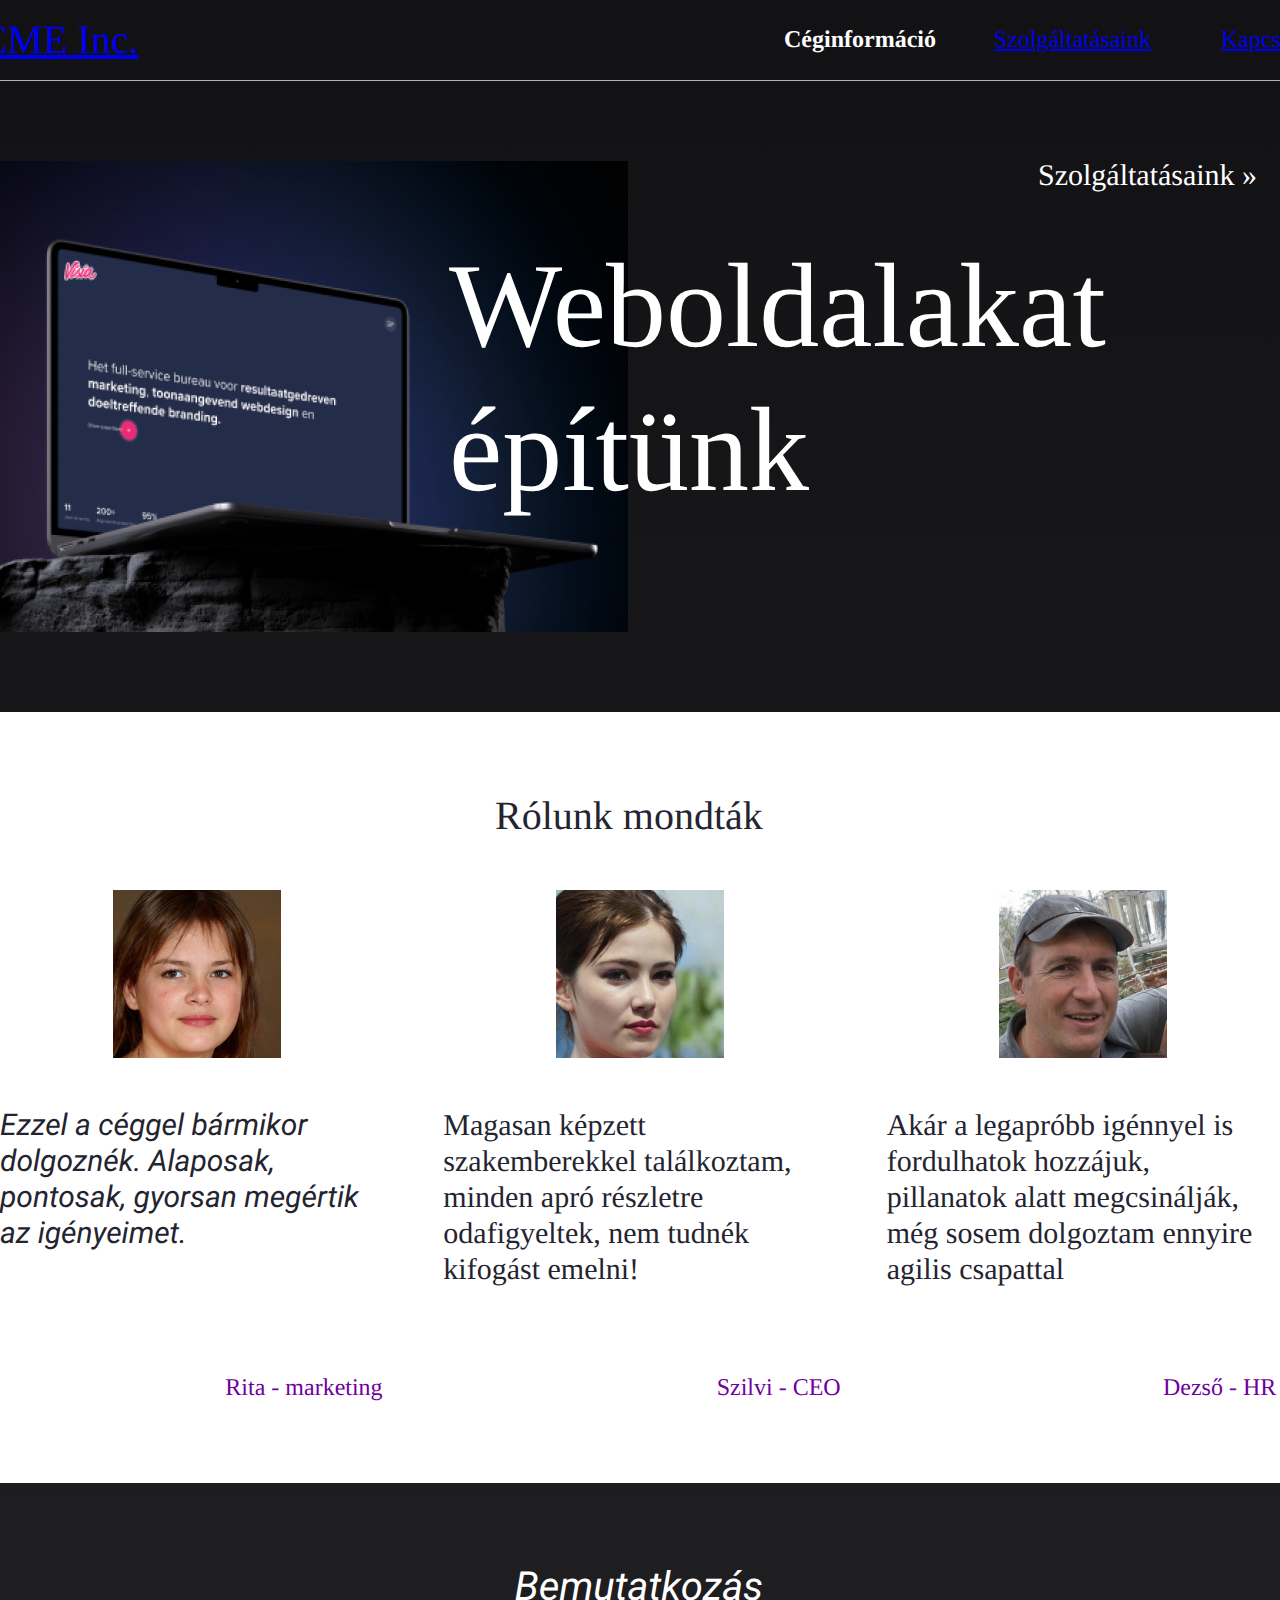
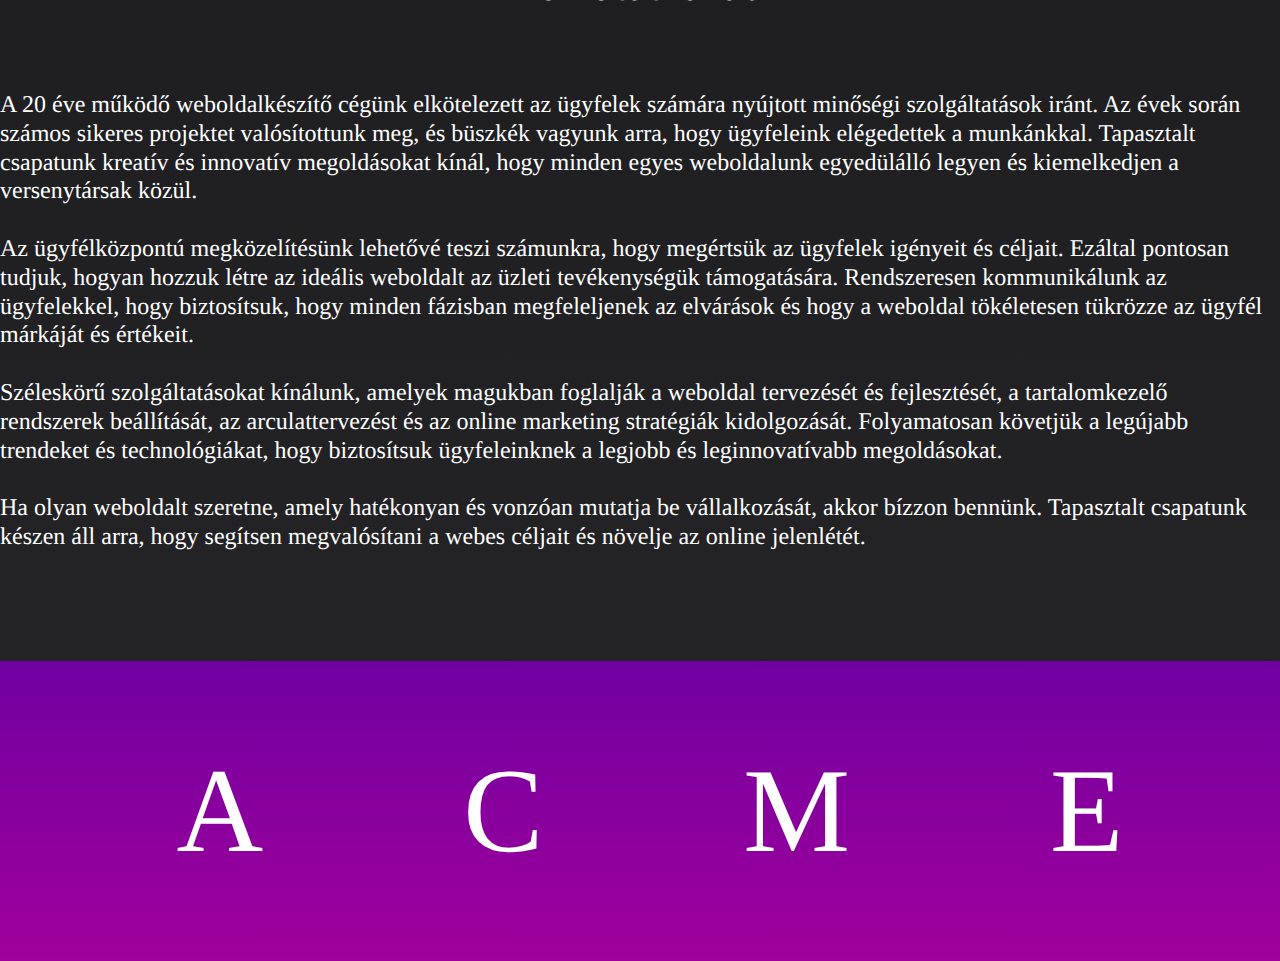
==== commit 2137a39b: "Use anchors for navigation" ====
--- a/ceginformacio.html
+++ b/ceginformacio.html
@@ -23,7 +23,7 @@
                 <div class="text-node-html" id="html-text-node-0953e374-dd61-808b-8004-bc1c604dbf2b" data-x="1551" data-y="1306.9999999999636">
                     <div class="root rich-text root-0" style="display:flex;white-space:break-spaces;align-items:flex-start" xmlns="http://www.w3.org/1999/xhtml">
                     <div class="paragraph-set root-0-paragraph-set-0">
-                        <p class="paragraph root-0-paragraph-set-0-paragraph-0" dir="auto"><span class="text-node root-0-paragraph-set-0-paragraph-0-text-0" style="color:rgba(255, 255, 255, 1);text-transform:none;line-break:auto;overflow-wrap:initial;white-space:pre;text-rendering:geometricPrecision;caret-color:rgba(255, 255, 255, 1);text-decoration:none;--font-id:gfont-roboto;--fills:[[&quot;^ &quot;,&quot;~:fill-color&quot;,&quot;#ffffff&quot;,&quot;~:fill-opacity&quot;,1]];letter-spacing:0px;font-size:40px;font-family:&quot;Roboto&quot;;font-style:normal;font-weight:100">ACME Inc.</span></p>
+                        <p class="paragraph root-0-paragraph-set-0-paragraph-0" dir="auto"><span class="text-node root-0-paragraph-set-0-paragraph-0-text-0" style="color:rgba(255, 255, 255, 1);text-transform:none;line-break:auto;overflow-wrap:initial;white-space:pre;text-rendering:geometricPrecision;caret-color:rgba(255, 255, 255, 1);text-decoration:none;--font-id:gfont-roboto;--fills:[[&quot;^ &quot;,&quot;~:fill-color&quot;,&quot;#ffffff&quot;,&quot;~:fill-opacity&quot;,1]];letter-spacing:0px;font-size:40px;font-family:&quot;Roboto&quot;;font-style:normal;font-weight:100"><a href="index.html">ACME Inc.</a></span></p>
                     </div>
                     </div>
                 </div>
@@ -46,7 +46,7 @@
                 <div class="text-node-html" id="html-text-node-0953e374-dd61-808b-8004-bc1c604dbf29" data-x="2593" data-y="1314.9999999999636">
                     <div class="root rich-text root-0" style="display:flex;white-space:break-spaces;align-items:flex-start" xmlns="http://www.w3.org/1999/xhtml">
                     <div class="paragraph-set root-0-paragraph-set-0">
-                        <p class="paragraph root-0-paragraph-set-0-paragraph-0" dir="auto"><span class="text-node root-0-paragraph-set-0-paragraph-0-text-0" style="color:rgba(170, 170, 170, 1);text-transform:none;line-break:auto;overflow-wrap:initial;white-space:pre;text-rendering:geometricPrecision;caret-color:rgba(170, 170, 170, 1);text-decoration:none;--font-id:gfont-roboto;--fills:[[&quot;^ &quot;,&quot;~:fill-color&quot;,&quot;#aaaaaa&quot;,&quot;~:fill-opacity&quot;,1]];letter-spacing:0px;font-size:24px;font-family:&quot;Roboto&quot;;font-style:normal;font-weight:400">Szolgáltatásaink</span></p>
+                        <p class="paragraph root-0-paragraph-set-0-paragraph-0" dir="auto"><span class="text-node root-0-paragraph-set-0-paragraph-0-text-0" style="color:rgba(170, 170, 170, 1);text-transform:none;line-break:auto;overflow-wrap:initial;white-space:pre;text-rendering:geometricPrecision;caret-color:rgba(170, 170, 170, 1);text-decoration:none;--font-id:gfont-roboto;--fills:[[&quot;^ &quot;,&quot;~:fill-color&quot;,&quot;#aaaaaa&quot;,&quot;~:fill-opacity&quot;,1]];letter-spacing:0px;font-size:24px;font-family:&quot;Roboto&quot;;font-style:normal;font-weight:400"><a href="szolgaltatasaink.html">Szolgáltatásaink</a></span></p>
                     </div>
                     </div>
                 </div>
@@ -56,7 +56,7 @@
                 <div class="text-node-html" id="html-text-node-0953e374-dd61-808b-8004-bc1c604dbf28" data-x="2820" data-y="1314.9999999999636">
                     <div class="root rich-text root-0" style="display:flex;white-space:break-spaces;align-items:flex-start" xmlns="http://www.w3.org/1999/xhtml">
                     <div class="paragraph-set root-0-paragraph-set-0">
-                        <p class="paragraph root-0-paragraph-set-0-paragraph-0" dir="auto"><span class="text-node root-0-paragraph-set-0-paragraph-0-text-0" style="color:rgba(170, 170, 170, 1);text-transform:none;line-break:auto;overflow-wrap:initial;white-space:pre;text-rendering:geometricPrecision;caret-color:rgba(170, 170, 170, 1);text-decoration:none;--font-id:gfont-roboto;--fills:[[&quot;^ &quot;,&quot;~:fill-color&quot;,&quot;#aaaaaa&quot;,&quot;~:fill-opacity&quot;,1]];letter-spacing:0px;font-size:24px;font-family:&quot;Roboto&quot;;font-style:normal;font-weight:400">Kapcsolat</span></p>
+                        <p class="paragraph root-0-paragraph-set-0-paragraph-0" dir="auto"><span class="text-node root-0-paragraph-set-0-paragraph-0-text-0" style="color:rgba(170, 170, 170, 1);text-transform:none;line-break:auto;overflow-wrap:initial;white-space:pre;text-rendering:geometricPrecision;caret-color:rgba(170, 170, 170, 1);text-decoration:none;--font-id:gfont-roboto;--fills:[[&quot;^ &quot;,&quot;~:fill-color&quot;,&quot;#aaaaaa&quot;,&quot;~:fill-opacity&quot;,1]];letter-spacing:0px;font-size:24px;font-family:&quot;Roboto&quot;;font-style:normal;font-weight:400"><a href="kapcsolat.html">Kapcsolat</a></span></p>
                     </div>
                     </div>
                 </div>
@@ -72,7 +72,7 @@
             <!-- frame: Group -->
             <div class="frame group-bc1c604dbf21">
             <!-- rect: image 1 -->
-            <div class="shape rect image-1-bc1c604dbf23"><img src="static/pictures/laptop.png" alt="Image of a laptop"></div>
+            <div class="shape rect image-1-bc1c604dbf23"><img src="static/pictures/laptop.png" alt="Egy kép egy laptopról."></div>
             </div>
             <!-- frame: Group -->
             <div class="frame group-bc1c604dbf20">
@@ -115,7 +115,7 @@
             <!-- frame: Group -->
             <div class="frame group-bc1c604dbf15">
                 <!-- rect: image 2 (3) -->
-                <div class="shape rect image-2-3-bc2d330c45e3"><img src="static/pictures/rita.png" alt="Image of Rita from marketing"></div>
+                <div class="shape rect image-2-3-bc2d330c45e3"><img src="static/pictures/rita.png" alt="Egy kép egy Ritáról a marketing csapatból."></div>
                 <!-- text: Ezzel a céggel bármikor dolgoznék. Alaposak, pontosak, gyorsan megértik az igényeimet. -->
                 <div class="shape text ezzel-a-c-bc1c604dbf1d">
                 <div class="text-node-html" id="html-text-node-0953e374-dd61-808b-8004-bc1c604dbf1d" data-x="1599" data-y="2395">
@@ -140,7 +140,7 @@
             <!-- frame: Group -->
             <div class="frame group-bc1c604dbf14">
                 <!-- rect: image 2 (4) -->
-                <div class="shape rect image-2-4-bc2d41a959e4"><img src="static/pictures/szilvi.png" alt="Image of our CEO Szilvi"></div>
+                <div class="shape rect image-2-4-bc2d41a959e4"><img src="static/pictures/szilvi.png" alt="Egy kép Szilviről a CEO-nkról."></div>
                 <!-- text: Magasan képzett szakemberekkel találkoztam, minden apró részletre odafigyeltek, nem tudnék kifogást emelni! -->
                 <div class="shape text magasan-k-bc1c604dbf1a">
                 <div class="text-node-html" id="html-text-node-0953e374-dd61-808b-8004-bc1c604dbf1a" data-x="2042.3333333333335" data-y="2395">
@@ -165,7 +165,7 @@
             <!-- frame: Group -->
             <div class="frame group-bc1c604dbf13">
                 <!-- rect: image 2 (5) -->
-                <div class="shape rect image-2-5-bc2d4b4ae50b"><img src="static/pictures/dezso.png" alt="Image of Dezso from HR"></div>
+                <div class="shape rect image-2-5-bc2d4b4ae50b"><img src="static/pictures/dezso.png" alt="Egy kép Dezsőről a HR-esünkről."></div>
                 <!-- text: Akár a legapróbb igénnyel is fordulhatok hozzájuk, pillanatok alatt megcsinálják, még sosem dolgoztam ennyire agilis csapattal -->
                 <div class="shape text akr-a-leg-bc1c604dbf17">
                 <div class="text-node-html" id="html-text-node-0953e374-dd61-808b-8004-bc1c604dbf17" data-x="2485.666666666667" data-y="2395">
